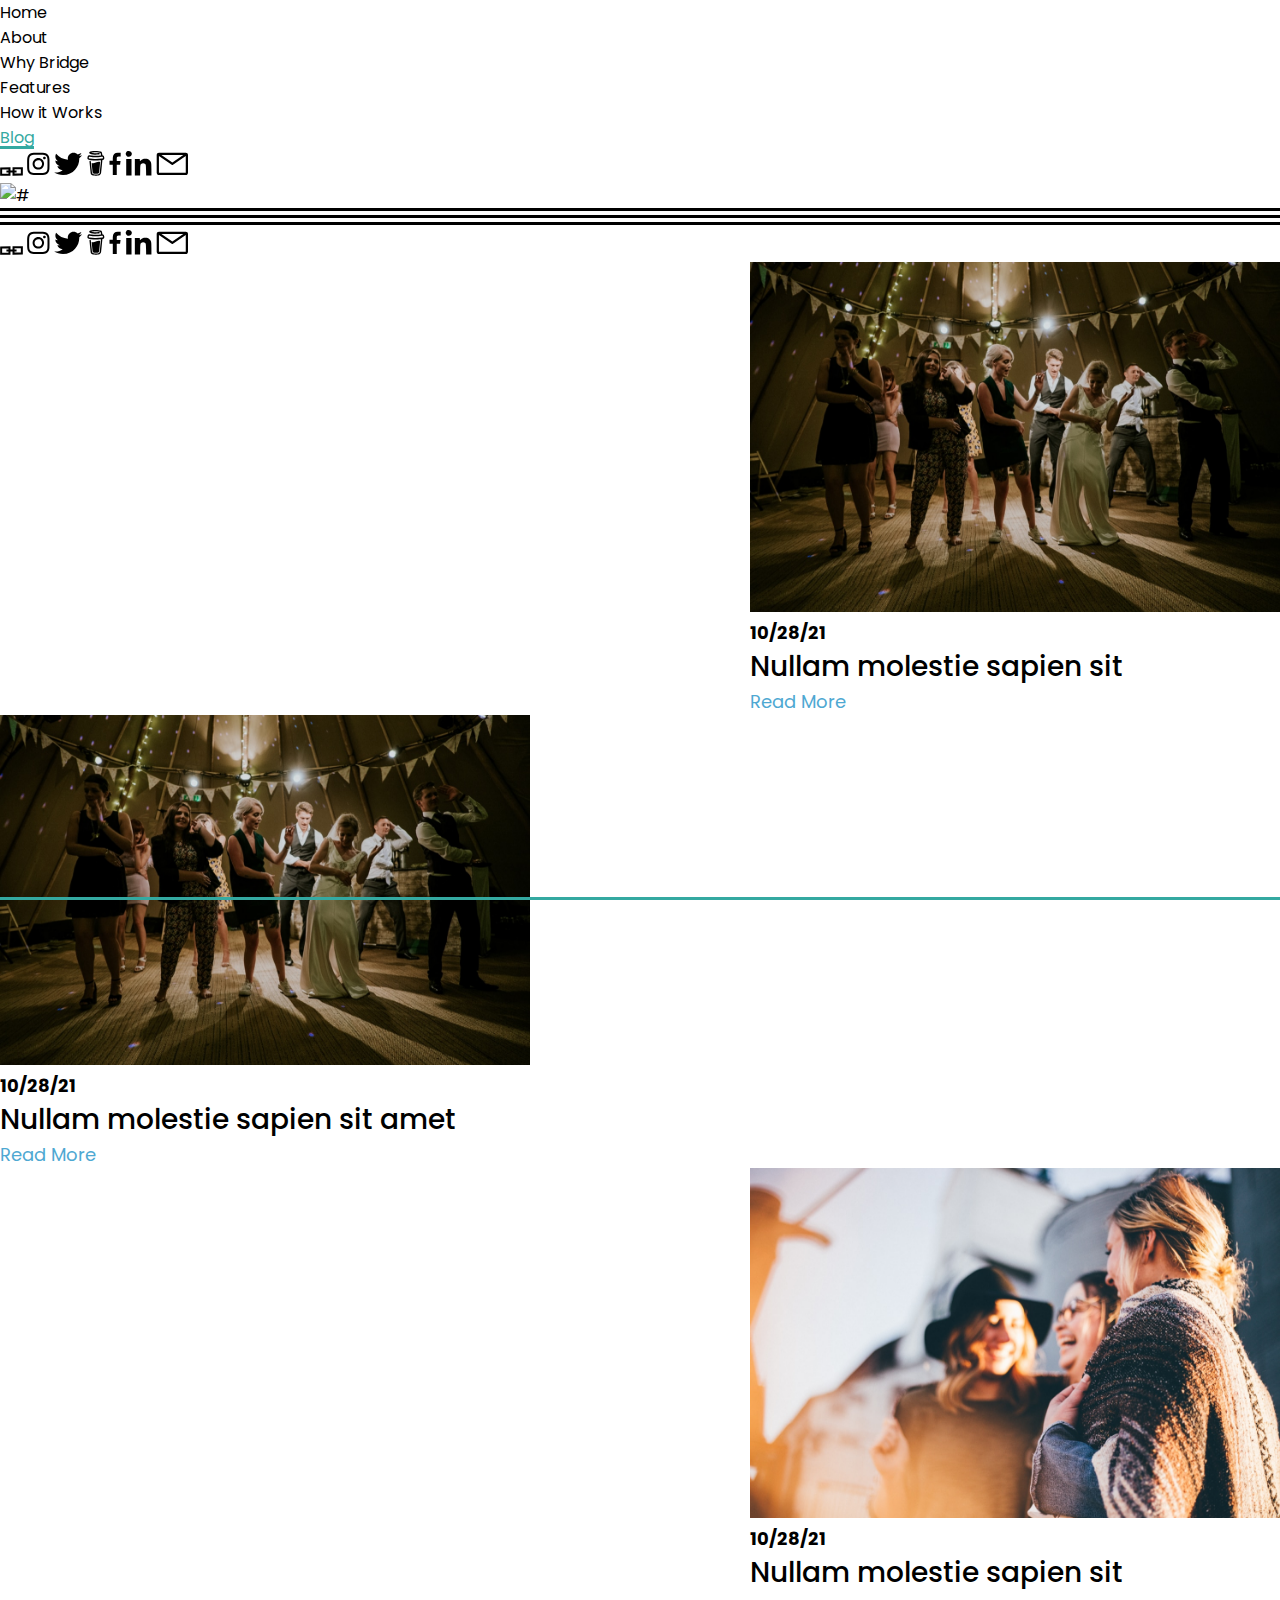
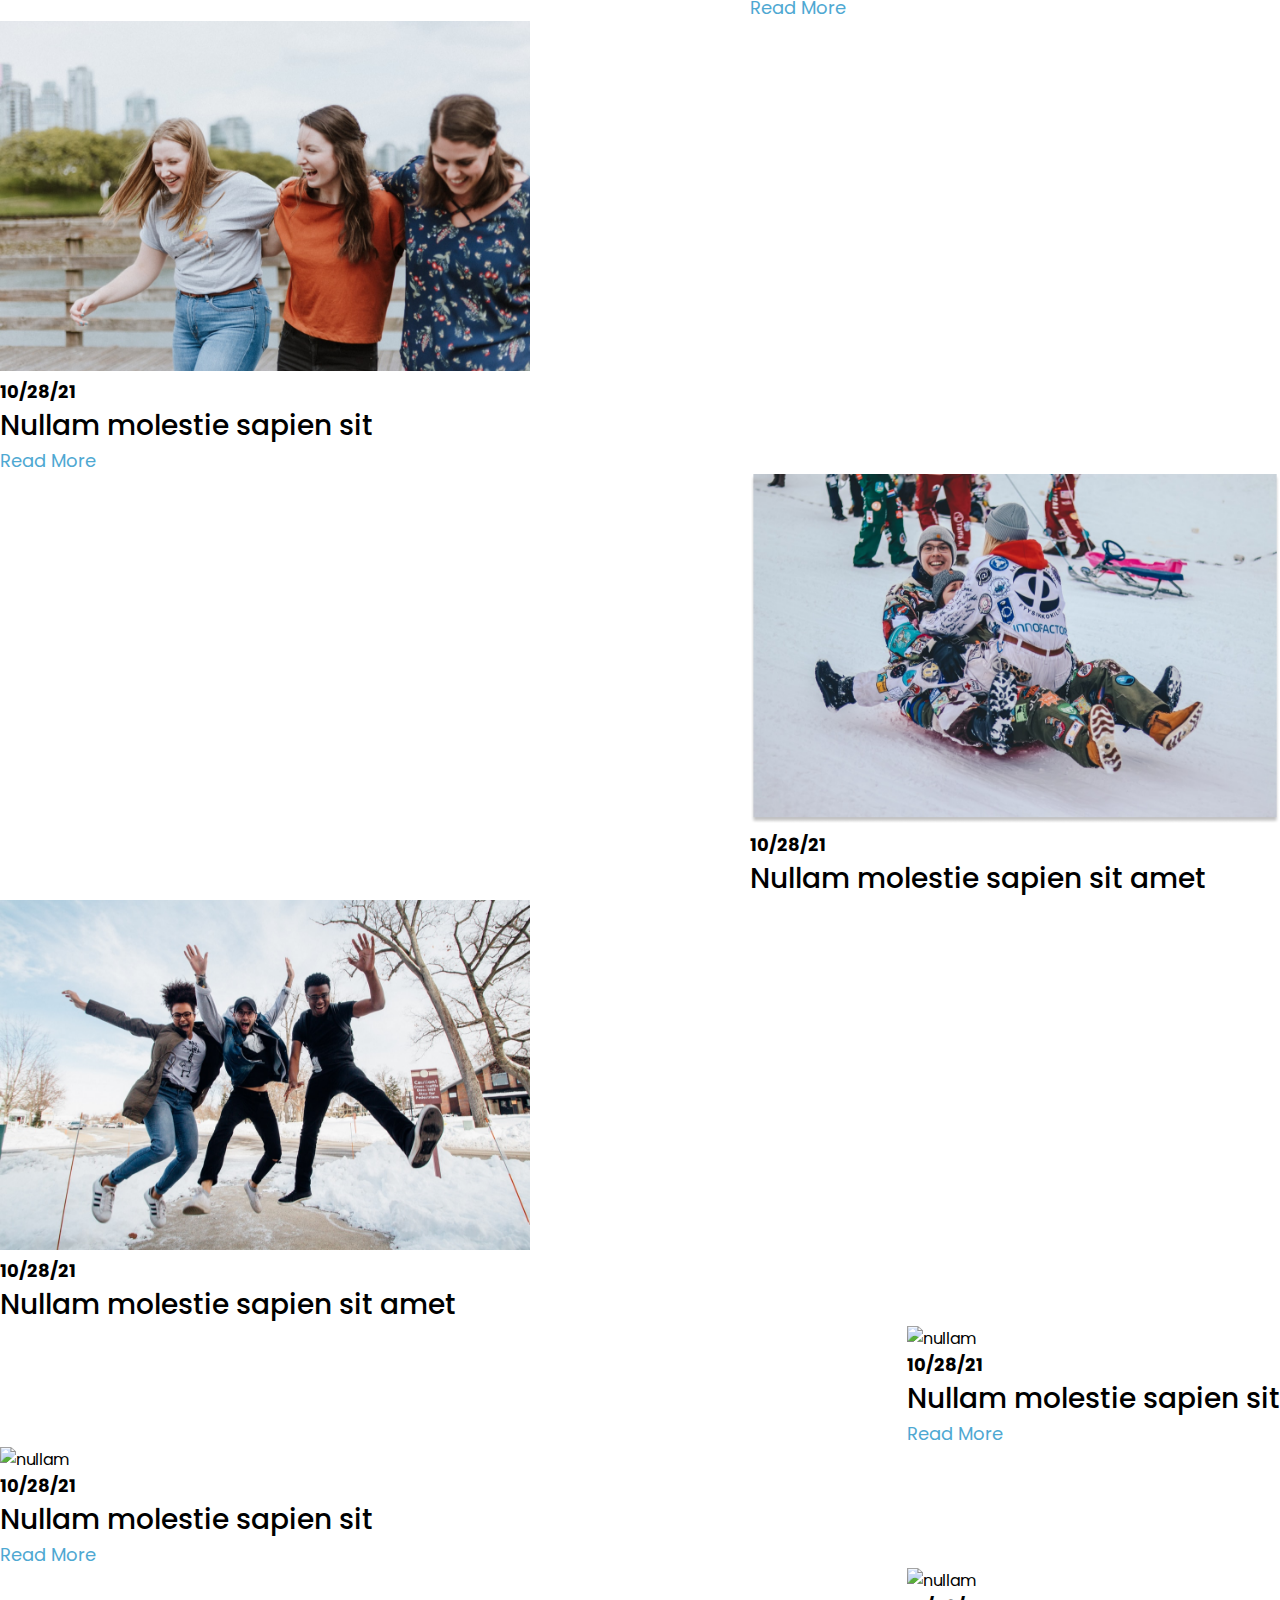
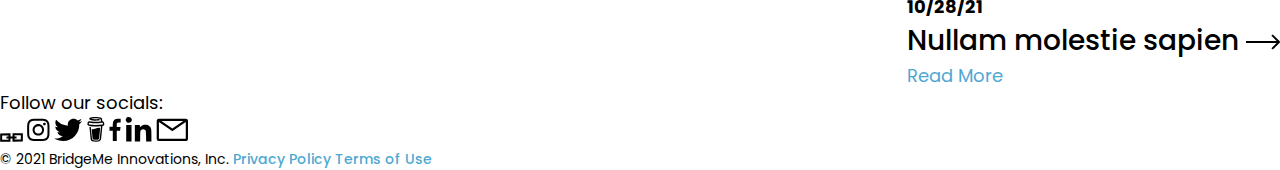
==== index2.html @ 61780156 "done" ====
<!doctype html>
<html lang="en">
  <head>
    <meta charset="utf-8">
    <meta name="viewport" content="width=device-width, initial-scale=1">
    <link rel="stylesheet" href="./assets/css/style.css">
    <link rel="stylesheet" href="./assets/css/style2.css">
    <link rel="stylesheet" href="./assets/css/root.css">
    <link rel="shortcut icon" href="./assets/images/svg/logo2.svg" type="image/x-icon">
    <!-- slider links -->
    <link rel="stylesheet" href="https://cdnjs.cloudflare.com/ajax/libs/slick-carousel/1.8.1/slick.min.css">
    <link rel="stylesheet" href="https://cdnjs.cloudflare.com/ajax/libs/slick-carousel/1.8.1/slick-theme.min.css">
  
    <!-- Bootstrap CSS link -->
    <link href="https://cdn.jsdelivr.net/npm/bootstrap@5.0.2/dist/css/bootstrap.min.css" rel="stylesheet" integrity="sha384-EVSTQN3/azprG1Anm3QDgpJLIm9Nao0Yz1ztcQTwFspd3yD65VohhpuuCOmLASjC" crossorigin="anonymous">

    <title>Blog</title>
  </head>
<body class="font_poppins">
  <!-- ---------------------  Nav Bar   -------------------- -->
  <div class="nav_bar">
    <div class="nav_container mx-auto px-3 ">
     <nav class="d-flex align-items-center pt-lg-4 py-2   justify-content-between">
       <div class="nav-bar-sm mb-0 d-flex flex-column justify-content-center" id="smal_nav">
       <ul class="d-flex flex-column mb-0 flex-lg-row justify-content-center  gap-4 gap-lg-3 align-items-center">
         <li class="nav_links position-relative"><a href="./index.html" class="text_lg_sm fw-normal color-black">Home</a></li>
         <li class="nav_links position-relative"><a href="" class="text_lg_sm fw-normal color-black">About</a></li>
         <li class="nav_links position-relative"><a href="" class="text_lg_sm fw-normal color-black">Why Bridge</a></li>
         <li class="nav_links position-relative"><a href="" class="text_lg_sm fw-normal color-black">Features</a></li>
         <li class="nav_links position-relative"><a href="" class="text_lg_sm fw-normal color-black">How it Works</a></li>
         <li class="nav_links position-relative"><a href="" class="text_lg_sm fw-normal active">Blog</a></li>
       </ul>
       <div class="d-flex align-items-center small_screen_links d-lg-none position-relative z-1 gap-3">
         <a href="" class="icon_hover"><img src="./assets/images/svg/black-chain-icon.svg" alt="chain"></a>
         <a href="" class="icon_hover"><img src="./assets/images/svg/black-instagram-icon.svg" alt="instgram"></a>
         <a href="" class="icon_hover"><img src="./assets/images/svg/black-twiter-icon.svg" alt="twiter"></a>
         <a href="" class="icon_hover"><img src="./assets/images/svg/black-jusice-glass-icon.svg" alt="glass"></a>
         <a href="" class="icon_hover"><img src="./assets/images/svg/black-facebook-icon.svg" alt="facbook"></a>
         <a href="" class="icon_hover"><img src="./assets/images/svg/black-linkdin-icon.svg" alt="linkdin"></a>
         <a href="" class="icon_hover"><img src="./assets/images/svg/black-email-icon.svg" alt="email"></a>
      
         </div>
       </div>
       <div class="d-lg-none">
       </div>
       <div><img src="./assets/images/svg/Logo.svg" alt="#" class="cursor_pointer blog_logo logo position-relative z-1"></div>
       <div
       onclick="opennav()"
       id="box"
       class="d-block d-lg-none click_box"
     >
       <span id="span1" class="span-icon"></span>
       <span id="span2" class="span-icon"></span>
       <span id="span3" class="span-icon"></span>
     </div>
       <div class=" d-none d-lg-block position-relative z-1 ">
        <div class="gap_30 d-flex align-items-center  ">
         <a href="" class="icon_hover"><img src="./assets/images/svg/black-chain-icon.svg" alt="chain"></a>
         <a href="https://www.instagram.com/stories/highlights/17859310559785705/" class="icon_hover"><img src="./assets/images/svg/black-instagram-icon.svg" alt="instgram"></a>
         <a href="https://twitter.com/account/access" class="icon_hover"><img src="./assets/images/svg/black-twiter-icon.svg" alt="twiter"></a>
         <a href="https://www.mcdonalds.com/us/en-us.html" class="icon_hover"><img src="./assets/images/svg/black-jusice-glass-icon.svg" alt="glass"></a>
         <a href="https://www.facebook.com/" class="icon_hover"><img src="./assets/images/svg/black-facebook-icon.svg" alt="facebook"></a>
         <a href="https://www.linkedin.com/uas/login?session_redirect=https%3A%2F%2Fwww.linkedin.com%2Ffeed%2F" class="icon_hover"><img src="./assets/images/svg/black-linkdin-icon.svg" alt="linkdin"></a>
         <a href="https://mail.google.com/mail/u/0/?tab=rm&ogbl" class="icon_hover"><img src="./assets/images/svg/black-email-icon.svg" alt="email"></a>
        </div>
         </div>
       
   </nav>
    </div>
   </div>

   <!-- ----------  Blogs -------------- -->
   <div class="custom_container px-3 px-xxl-0 mt-4 pt-xxl-2 mx-auto">
    <div class="row mt-5 pt-xxl-5">
      <div class="col-sm-6 px-2 px-lg-4 px-xxl-2 blog_1">
        <div class="d-flex flex-column ">
          <img src="./assets/images/png/nullam-molestie-img1.png" class="bolg_img w-100" alt="nullam">
          <h4 class="mt-xxl-5 mb-xxl-4 mt-3 mb-2  text-md fw-normal color-black text-center">
            10/28/21</h4>
            <p class="color-black mb-2 mb-xxl-4 text-3xl fw-medium text-center">Nullam molestie sapien sit </p>
          <div class="d-flex justify-content-center align-items-center">  <a href="" class="light-blue fw-light text-md text-decoration-underline">Read More</a>
          </div>
        </div>
      </div>
      <div class="col-sm-6 px-2 px-lg-4 px-xxl-2 blog_2">
        <div class="d-flex flex-column mt-4 mt-sm-0">
          <img src="./assets/images/png/nullam-molestie-img1.png" class="bolg_img w-100" alt="nullam">
          <h4 class="mt-xxl-5 mb-xxl-4 mt-3 mb-2  text-md fw-normal color-black text-center">
            10/28/21</h4>
            <div class="d-flex justify-content-center flex-column align-items-center"> 
              <p class="color-black mb-2 mb-xxl-4 text-3xl fw-medium max_w_490 text-center">Nullam molestie sapien sit amet </p>
              <a href="" class="light-blue fw-light text-md text-decoration-underline">Read More</a>
          </div>
        </div>
      </div>
     
   </div>
   <div class="row mt-5 pt-xxl-5">
    <div class="col-sm-6 px-2 px-lg-4 px-xxl-2 blog_1">
      <div class="d-flex flex-column ">
        <img src="./assets/images/png/nullam-molestie-img3.png" class="bolg_img w-100" alt="nullam">
        <h4 class="mt-xxl-5 mb-xxl-4 mt-3 mb-2  text-md fw-normal color-black text-center">
          10/28/21</h4>
          <p class="color-black mb-2 mb-xxl-4 text-3xl fw-medium text-center">Nullam molestie sapien sit </p>
        <div class="d-flex justify-content-center align-items-center">  <a href="" class="light-blue fw-light text-md text-decoration-underline">Read More</a>
        </div>
      </div>
    </div>
    <div class="col-sm-6 px-2 px-lg-4 px-xxl-2 blog_2">
      <div class="d-flex flex-column mt-4 mt-sm-0">
        <img src="./assets/images/png/nullam-molestie-img4.png" class="bolg_img w-100" alt="nullam">
        <h4 class="mt-xxl-5 mb-xxl-4 mt-3 mb-2  text-md fw-normal color-black text-center">
          10/28/21</h4>
          <div class="d-flex justify-content-center flex-column align-items-center"> 
            <p class="color-black mb-2 mb-xxl-4 text-3xl fw-medium max_w_490 text-center">Nullam molestie sapien sit </p>
            <a href="" class="light-blue fw-light text-md text-decoration-underline">Read More</a>
        </div>
      </div>
    </div>
   
 </div>
 <div class="row mt-5 pt-xxl-5">
  <div class="col-sm-6 px-2 px-lg-4 px-xxl-2 blog_1">
    <div class="d-flex flex-column ">
      <img src="./assets/images/png/nullam-molestie-img5.png" class="bolg_img w-100" alt="nullam">
      <h4 class="mt-xxl-5 mb-xxl-4 mt-3 mb-2  text-md fw-normal color-black text-center">
        10/28/21</h4>
       <div class="d-flex justify-content-center align-items-center">    <p class="color-black max_w_490 mb-2 mb-xxl-4 text-3xl fw-medium text-center">Nullam molestie sapien sit amet </p>
       </div>
    </div>
  </div>
  <div class="col-sm-6 px-2 px-lg-4 px-xxl-2 blog_2">
    <div class="d-flex flex-column mt-4 mt-sm-0">
      <img src="./assets/images/png/nullam-molestie-img6.png" class="bolg_img w-100" alt="nullam">
      <h4 class="mt-xxl-5 mb-xxl-4 mt-3 mb-2  text-md fw-normal color-black text-center">
        10/28/21</h4>
        <div class="d-flex justify-content-center flex-column align-items-center"> 
          <p class="color-black mb-2 mb-xxl-4 text-3xl fw-medium max_w_490 text-center">Nullam molestie sapien sit amet</p>
      </div>
    </div>
  </div>
 
</div>
<div class="row mt-5 pt-xxl-5">
  <div class="col-sm-6 px-2 px-lg-4 px-xxl-2 blog_1">
    <div class="d-flex flex-column ">
      <img src="./assets/images/png/nullam-molestie-img7.png" class="bolg_img w-100" alt="nullam">
      <h4 class="mt-xxl-5 mb-xxl-4 mt-3 mb-2  text-md fw-normal color-black text-center">
        10/28/21</h4>
        <p class="color-black mb-2 mb-xxl-4 text-3xl fw-medium text-center">Nullam molestie sapien sit </p>
      <div class="d-flex justify-content-center align-items-center">  <a href="" class="light-blue fw-light text-md text-decoration-underline">Read More</a>
      </div>
    </div>
  </div>
  <div class="col-sm-6 px-2 px-lg-4 px-xxl-2 blog_2">
    <div class="d-flex flex-column mt-4 mt-sm-0">
      <img src="./assets/images/png/nullam-molestie-img8.png" class="bolg_img w-100" alt="nullam">
      <h4 class="mt-xxl-5 mb-xxl-4 mt-3 mb-2  text-md fw-normal color-black text-center">
        10/28/21</h4>
        <div class="d-flex justify-content-center flex-column align-items-center"> 
          <p class="color-black mb-2 mb-xxl-4 text-3xl fw-medium max_w_490 text-center">Nullam molestie sapien sit </p>
          <a href="" class="light-blue fw-light text-md text-decoration-underline">Read More</a>
      </div>
    </div>
  </div>
 
</div>
<div class="row mt-5 pt-xxl-5">
  <div class="col-sm-6 px-2 px-lg-4 px-xxl-2 blog_1">
    <div class="d-flex flex-column ">
      <img src="./assets/images/png/nullam-molestie-img9.png" class="bolg_img w-100" alt="nullam">
      <h4 class="mt-xxl-5 mb-xxl-4 mt-3 mb-2  text-md fw-normal color-black text-center">
        10/28/21</h4>
        
      <div class="d-flex justify-content-center flex-column align-items-center">
        <p class="color-black mb-2 mb-xxl-4 text-3xl fw-medium text-center d-flex align-items-center">Nullam molestie sapien <span class="ms-2"><svg width="34" height="16" viewBox="0 0 34 16" fill="none" xmlns="http://www.w3.org/2000/svg">
          <path d="M33.7071 8.70711C34.0976 8.31659 34.0976 7.68342 33.7071 7.2929L27.3431 0.928935C26.9526 0.53841 26.3195 0.53841 25.9289 0.928934C25.5384 1.31946 25.5384 1.95262 25.9289 2.34315L31.5858 8L25.9289 13.6569C25.5384 14.0474 25.5384 14.6805 25.9289 15.0711C26.3195 15.4616 26.9526 15.4616 27.3431 15.0711L33.7071 8.70711ZM-8.74228e-08 9L33 9L33 7L8.74228e-08 7L-8.74228e-08 9Z" fill="black"/>
          </svg>
          </span> </p>  <a href="" class="light-blue fw-light text-md text-decoration-underline">Read More</a>
      </div>
    </div>
  </div>
 
 
</div>
    </div>
   </div>
    <!-- ---------  Footer  ---------- -->
    <div class="mt-5 py-xxl-5">
    <div class="mt-md-5 mb-3 py-5 d-flex justify-content-center flex-column align-items-center">
               <p class="text-center color-black fw-normal text-md mb-4 pb-2">Follow our socials:</p>
               <div class="gap-3 d-flex align-items-center  ">
                <a href="" class="icon_hover"><img src="./assets/images/svg/black-chain-icon.svg" alt="chain"></a>
                <a href="https://www.instagram.com/stories/highlights/17859310559785705/" class="icon_hover"><img src="./assets/images/svg/black-instagram-icon.svg" alt="instgram"></a>
                <a href="https://twitter.com/account/access" class="icon_hover"><img src="./assets/images/svg/black-twiter-icon.svg" alt="twiter"></a>
                <a href="https://www.mcdonalds.com/us/en-us.html" class="icon_hover"><img src="./assets/images/svg/black-jusice-glass-icon.svg" alt="glass"></a>
                <a href="https://www.facebook.com/" class="icon_hover"><img src="./assets/images/svg/black-facebook-icon.svg" alt="facebook"></a>
                <a href="https://www.linkedin.com/uas/login?session_redirect=https%3A%2F%2Fwww.linkedin.com%2Ffeed%2F" class="icon_hover"><img src="./assets/images/svg/black-linkdin-icon.svg" alt="linkdin"></a>
                <a href="https://mail.google.com/mail/u/0/?tab=rm&ogbl" class="icon_hover"><img src="./assets/images/svg/black-email-icon.svg" alt="email"></a>
               </div>
               <p class="text-xsm fw-light color-black text-center mt-5 pt-sm-4">© 2021 BridgeMe Innovations, Inc.  <a href="" class="text-decoration-underline mx-3 light-blue fw-medium">Privacy Policy</a>  <a href="" class="text-decoration-underline mx-1 light-blue fw-medium">Terms of Use</a> </p>
    </div>
    </div>
   <!-- nav bar function -->
   <script>
    function opennav() {
      document.getElementById("smal_nav").classList.toggle("shownav");
      document.getElementById("span1").classList.toggle("span1_rotate");
      document.getElementById("span2").classList.toggle("span2_rotate");
      document.getElementById("span3").classList.toggle("span3_rotate");
      document.body.classList.toggle("overflow_hidden");
    }
  </script>
</body>
</html>
---- assets/css/style.css ----
* {
    padding: 0;
    margin: 0;
    list-style-type: none !important;
    text-decoration: none !important;
}

.nav_container {
    max-width: 1775px !important;
}

.custom_container {
    max-width: 1310px !important;
}

.bg_property {
    background-repeat: no-repeat;
    background-size: cover;
}

/* -------------nav-bar------------- */
.icon_hover {
    transition: all 200ms ease-in-out;
}

.icon_hover:hover {
    transform: translateY(-6px);
}

ul {
    padding-left: 0px !important;
}

.cursor_pointer {
    cursor: pointer;
}

.nav_links::after {
    content: "";
    width: 0%;
    height: 3px;
    background: #34A9A1;
    position: absolute;
    left: 0;
    bottom: 0;
    transition: 200ms all;
}

a:hover {
    color: black !important;
}

.nav_links:hover:after {
    width: 100%;
    color: black !important;
}

.span1_rotate {
    transition: all 600ms linear;
    margin-top: 3px;
    transform: rotate(54deg);
}

.span3_rotate {
    transition: all 600ms linear;
    display: none !important;
}

.span2_rotate {
    transition: all 600ms linear;
    margin-top: -7px;
    transform: rotate(-51deg);
}

.shownav {
    left: 0 !important;
}

.overflow_hidden {
    overflow: hidden !important;
}

.span-icon {
    height: 3px !important;
    background: black;
    display: flex;
    margin-bottom: 4px;
    z-index: 20 !important;
}

/* hero section */
.hero_img {
    right: -3%;
    width:1041px;
    height: 879px;
}

h1,
h2,
h3,
h4,
h5,
h6,
p {
    margin-bottom: 0px !important;
}

.max_w_558 {
    max-width: 558px;
}

.common_btn {
    transition: all 200ms ease-in-out;
    border: 1px transparent !important;
    background-image: linear-gradient(180deg, #41C9C6 0%, #4FA6D3 100%);
    padding: 15px 50px;
    border-radius: 8px;
    /* box-shadow: 2px 3px #938f8f; */
}

.mission_btn {
    transition: all 200ms ease-in-out;
    border: 1px transparent !important;
    background-image: linear-gradient(180deg, #41C9C6 0%, #4FA6D3 100%);
    padding: 15px 40.2px;
    border-radius: 8px;
}

.common_btn:hover,
.mission_btn:hover {
    transition: all 200ms ease-in-out;
    background: #000 !important;
    /* box-shadow: none !important; */
    transition: all 200ms ease-in-out;
    border: 1px solid #4FA6D3;
}

.hero_decoration_boxes {
    left: -11%;
    top: 15%;
    width: 434px;
    height: 580.82px;
}

.border_btn {
    padding: 11px 35.5px;
    border-radius: 8px;
    border: 1px solid white !important;
}

.border_btn:hover {
    transition: all 200ms ease-in-out;
    background-color: white !important;
    color: #30A59D;
}

/* --------------- authentic connection --------------- */
.mobile_img {
    width: 435.34px;
    height: 820px;
}

.authntic_card {
    max-width: 350px;
}

.max_w_811 {
    max-width: 711px;
}

.orange_circle {
    right:54px;
    top: 23%;
    border-radius: 100px;
    background: #FF9593;
    height: 117px;
    width: 117px;
}

.yellow_circle {
    left: 7%;
    bottom: 11%;
    border-radius: 100px;
    background: #FFDEA6;
    height: 77px;
    width: 77px;
}

/* ------------------  Features  ------------------------ */
.features_bg {
    background-attachment: fixed;
    background-image: url("../images/png/featurs-bg.png");
}

.fetures_card {
    transition: all 200ms ease-in-out;
    height: 306px;
    border: 1px solid white;
    border-radius: 22px;
    padding: 82px 16px;
}

.px_cards {
    padding: 17px !important;
}
.orange_circle2 {
    left: 3%;
    top: -33%;
    border-radius: 100px;
    background: #FF9593;
    height: 117px;
    width: 117px;
}
.yellow_circle2 {
    right: 5%;
    top: -111%;
    border-radius: 100px;
    background: #FFDEA6;
    height: 77px;
    width: 77px;
}


.fetures_card:hover {
    cursor: pointer;
    background: white;
}

.fetures_card:hover h3 {
    color: #000 !important;
}

.fetures_card:hover .hide_para {
    display: block !important;
}
.card_svg{
    padding: 4px;
    border: 1px solid white;
    border-radius: 50px;
}
.hover_card_svg{
    transform: translateY(4px);
}
.fetures_card:hover .card_svg{
  border: 1px solid #44C2C9;
}
.fetures_card:hover .card_svg svg path {
    fill: white !important;
}

.fetures_card:hover .card_svg svg path {
    fill: white !important;
}

.fetures_card:hover .card_svg svg circle {
    fill: #43C3C8 !important;
}

/* carzy level */
.slider_box {
    max-width: 100%;
    width: 1239px;
    height: 391px;
    border-radius: 5px;
    box-shadow: 18px 10px 34px 0px rgba(5, 5, 5, 0.1);
}
.slick-dots {
    bottom: 40px !important;
}
.though_bg {
    background-image: url("../images/png/thought-bg.png");
    width: 968px;
    height: 139px;
    max-width: 100% !important;
    background-repeat: no-repeat;
    background-size: contain;
}
.sam_img{
  
    margin-right: 37px;
    width: 89px;
    height: 89px ;
}
/* --------------bridge work------------- */
.hand_mobile {
    background-image: url("../images/png/hand-mobile.png");
    height: 764px;
}
.mx_xxl_9{
    margin-left: 11px !important;
    margin-right: 11px !important;
}
.coffee_cup {
    background-image: url("../images/png/coffee-cup.png");
    height: 764px;
    background-position: center;
}

.enjoy_selfie {
    background-image: url("../images/png/enjoy-selfie.png");
    height: 764px;
    background-position: center;
}

.max_w_661 {
    max-width: 460px;
}

.footer_bg {
    height: 400px;
    background-image: url("/assets/images/png/footer-bg.png");
}
.slick-dots li.slick-active button:before {
    margin-top: 1px !important;
    color: #30A59D !important;
    font-size: 16px !important;
    opacity: 1 !important;
    width: 18px !important;
    height: 18px !important;
    border: transparent !important;
}
.text_lg_sm{
    font-size: 16px;
}
.slick-dots li button:before {
    line-height: 14px !important;
    width: 14px !important;
    height: 14px !important;
    opacity: 1 !important;
    color: transparent !important;
    border-radius: 15px !important;
    border:  1px solid black !important;
}
@media (max-width:1600px) {
    .blog_logo{
        margin-left: 0px  !important;
    }
    .hand_mobile {
     background-position: center;
    }
    .text_md_6xl{
        font-size: 54px !important ;
    }
    .hero_decoration_boxes {
        left: -10%;
        top: 15%;
        width: 275px;
        height: 350.82px;
    }
    .hero_img {
        width: 959px;
        height: 796px;
    }
    .yellow_circle {
        display: none !important;
    }
    .mx_xxl_9{
        margin-left: 0px !important;
        margin-right: 0px !important;
    }
}

@media (max-width:1400px) {
    .mobile_img {
        width: 326.34px;
        height: 595px;
    }
    .lh_195{
        line-height: 195%;
    }
    .hero_decoration_boxes {
        display: none;
    }

    .max_w_558 {
        max-width: 790px;
    }

    .text_md_6xl {
        font-size: 74px !important;
    }

    .text_md_2xl {
        font-size: 24px !important;
    }

    .hero_img {
        display: none !important;
    }

    .hero_bg {
        background-image: url("../images/png/hero-md-bg.png");
        background-repeat: no-repeat;
        background-size: cover;
    }

    .text_md_white {
        color: white !important;
    }
}

@media (max-width:991.9px) {
    .hero_bg {
        background-image: url("../images/webp/hero-lg-bg.webp");
        background-size: 100% 100%;
    }

    .small_screen_links{
        transform: translateY(80px);
    }
    .text_lg_sm{
        font-size: 18px;
    }
    .though_bg {
        border-radius: 20px !important;
        width: 100%;
        background-size: center;
    }
    .slider_box {
        max-width: 100%;
        width: 1239px;
        height: 301px;
        border-radius: 5px;
        box-shadow: 18px 10px 34px 0px rgba(5, 5, 5, 0.1);
    }
    .logo {
        z-index: 100 !important;
        height: 33px;
        width: 39px;
    }

    .nav_bar {
        height: 55px !important;
        background-color: white !important;
    }

    .icons_black path {
        fill: #000 !important;
    }

    .icons_black path {
        stroke: #000 !important;
    }

    .text_md_6xl {
        font-size: 64px !important;
    }

    .text_md_2xl {
        font-size: 20px !important;
    }

    .nav-bar-sm {
        position: fixed;
        top: 0;
        left: -100%;
        width: 100%;
        height: 100vh;
        font-size: 18px !important;
        background: white;
        align-items: center;
        justify-content: center;
        flex-direction: column;
        transition: all 300ms;
        z-index: 100;
    }

    .click_box {
        height: 10px;
        width: 25px;
        z-index: 110;
    }
}

@media (max-width:768px) {

    .slick-dots {
        bottom: 20px !important;
    }
    .hand_mobile,
    .coffee_cup,
    .enjoy_selfie {
        height: 464px;
    }
}

@media (max-width:576px) {
     .though_bg {
        border-radius: 20px !important;
        width: 100%;
        background-size: 100% 88%;
    }
    .sam_img{
        margin-left: 30px;
        margin-right: 10px;
        width: 59px;
        height: 59px ;
    }
    .footer_bg {
        height: 250px;
    }
    .mobile_img {
        width: 296.34px;
        height: 518px;
    }

    .hero_bg {
        background-image: url("../images/png/hero-sm-bg.png");

    }

    .text_md_6xl {
        font-size: 48px !important;
    }

    .text_md_2xl {
        font-size: 18px !important;
    }
}
---- assets/css/style2.css ----
.gap_30{
    gap: 30px ;
}
.bolg_img{
    max-width: 619px;
    height: 405px;
}
.blog_logo{
    margin-left: -100px;
}
.max_w_490{
    max-width: 490px;
}
.blog_2{
   display: flex;
   justify-content: end;
   align-items: end;
}
.active{
    position: relative;
    color: #34A9A1;
}
.active::after{
    content: "";
    width: 100%;
    height: 3px;
    background: #34A9A1;
    position: absolute;
    left: 0;
    bottom: 0;
}
@media (max-width:1500px) {
    .blog_2{
        display: flex;
        justify-content: start;
        align-items: end;
     }
     .blog_1{
        display: flex;
        justify-content: end;
        align-items: start;
     }
    .bolg_img {
        max-width: 530px;
        height: 350px;
    }
}
@media (max-width:992px) {
    .bolg_img {
        height: 280px;
    }
}
@media (max-width:768px) {
    .bolg_img {
        height: 180px;
    }
}
@media (max-width:576px) {
    .blog_2{
        justify-content: center;
     }
     .blog_1{
        justify-content: center;
     }
}
---- assets/css/root.css ----
@import url("https://fonts.googleapis.com/css2?family=Poppins:ital,wght@0,100;0,200;0,300;0,400;0,500;0,600;0,700;0,800;0,900;1,100;1,200;1,300;1,400;1,500;1,600;1,700;1,800;1,900&display=swap");

.font_poppins {
  font-family: "Poppins", sans-serif !important;
}

:root {
  --font-xsm: 14px !important;
  --font-sm: 16px !important;
  --font-md: 18px !important;
  --font-lg: 20px !important;
  --font-xl: 22px !important;
  --font-2xl: 24px !important;
  --font-3xl: 36px;
  --font-4xl: 48px !important;
  --font-5xl: 64px !important;
  --font-6xl: 74px !important;
  --color-white: #ffffff;
  --color-black: #000000;
  --color-dark-black:#606060;
  --color-light-black:#3C3C3C;
  --color-grey: #777777;
  --light-orange: #FF9593;
  --light-green: #30A59D;
  --light-blue: #4EA8D2;
  --light-white:#CAE5F2;

}
.fw-semibold{
  font-weight: 600 !important;
}
.fw-medium{
  font-weight: 500 !important;
}
.lh_127 {
  line-height: 127%;
}
.lh_150 {
  line-height: 150%;
}
.color-black {
  color: var(--color-black);
}
.color-dark-black {
  color: var(--color-dark-black);
}
.color-light-black {
  color: var(--color-light-black);
}
.color-white {
  color: var(--color-white);
}
.color-grey {
  color: var(--color-grey);
}


.light-orange {
  color: var(--light-orange);
}
.light-white {
  color: var(--light-white);
}

.light-green {
  color: var(--light-green);
}
.light-blue {
  color: var(--light-blue);
}
.text-xsm {
  font-size:  var(--font-xsm);
}
.text-sm {
  font-size:  var(--font-sm);
}

.text-md {
  font-size:  var(--font-md);
}

.text-lg {
  font-size:  var(--font-lg);
}

.text-5xl {
  font-size: var(--font-5xl);
}

.text-2xl {
  font-size: var(--font-2xl);
}
.text-3xl {
  font-size: var(--font-3xl);
}
.text-4xl {
  font-size: var(--font-4xl);
}
.text-6xl {
  font-size: var(--font-6xl);
}
@media (max-width:1600px) {
  :root {
    --font-3xl: 28px;
  }

}
@media (max-width:992px) {
  :root {
    --font-3xl: 26px;
  }

}
@media (max-width:768px) {
  :root {
    --font-3xl: 18px;
  }

}

@media (max-width:576px) {
  :root {
    --font-sm: 16px;
    --font-md: 16px !important;
    --font-lg: 16px !important;
    --font-xl: 22px;
    --font-2xl: 20px !important;
    --font-3xl: 16px;
    --font-4xl: 32px !important;
    --font-5xl: 64px;
    --font-6xl: 74px;
  }

}
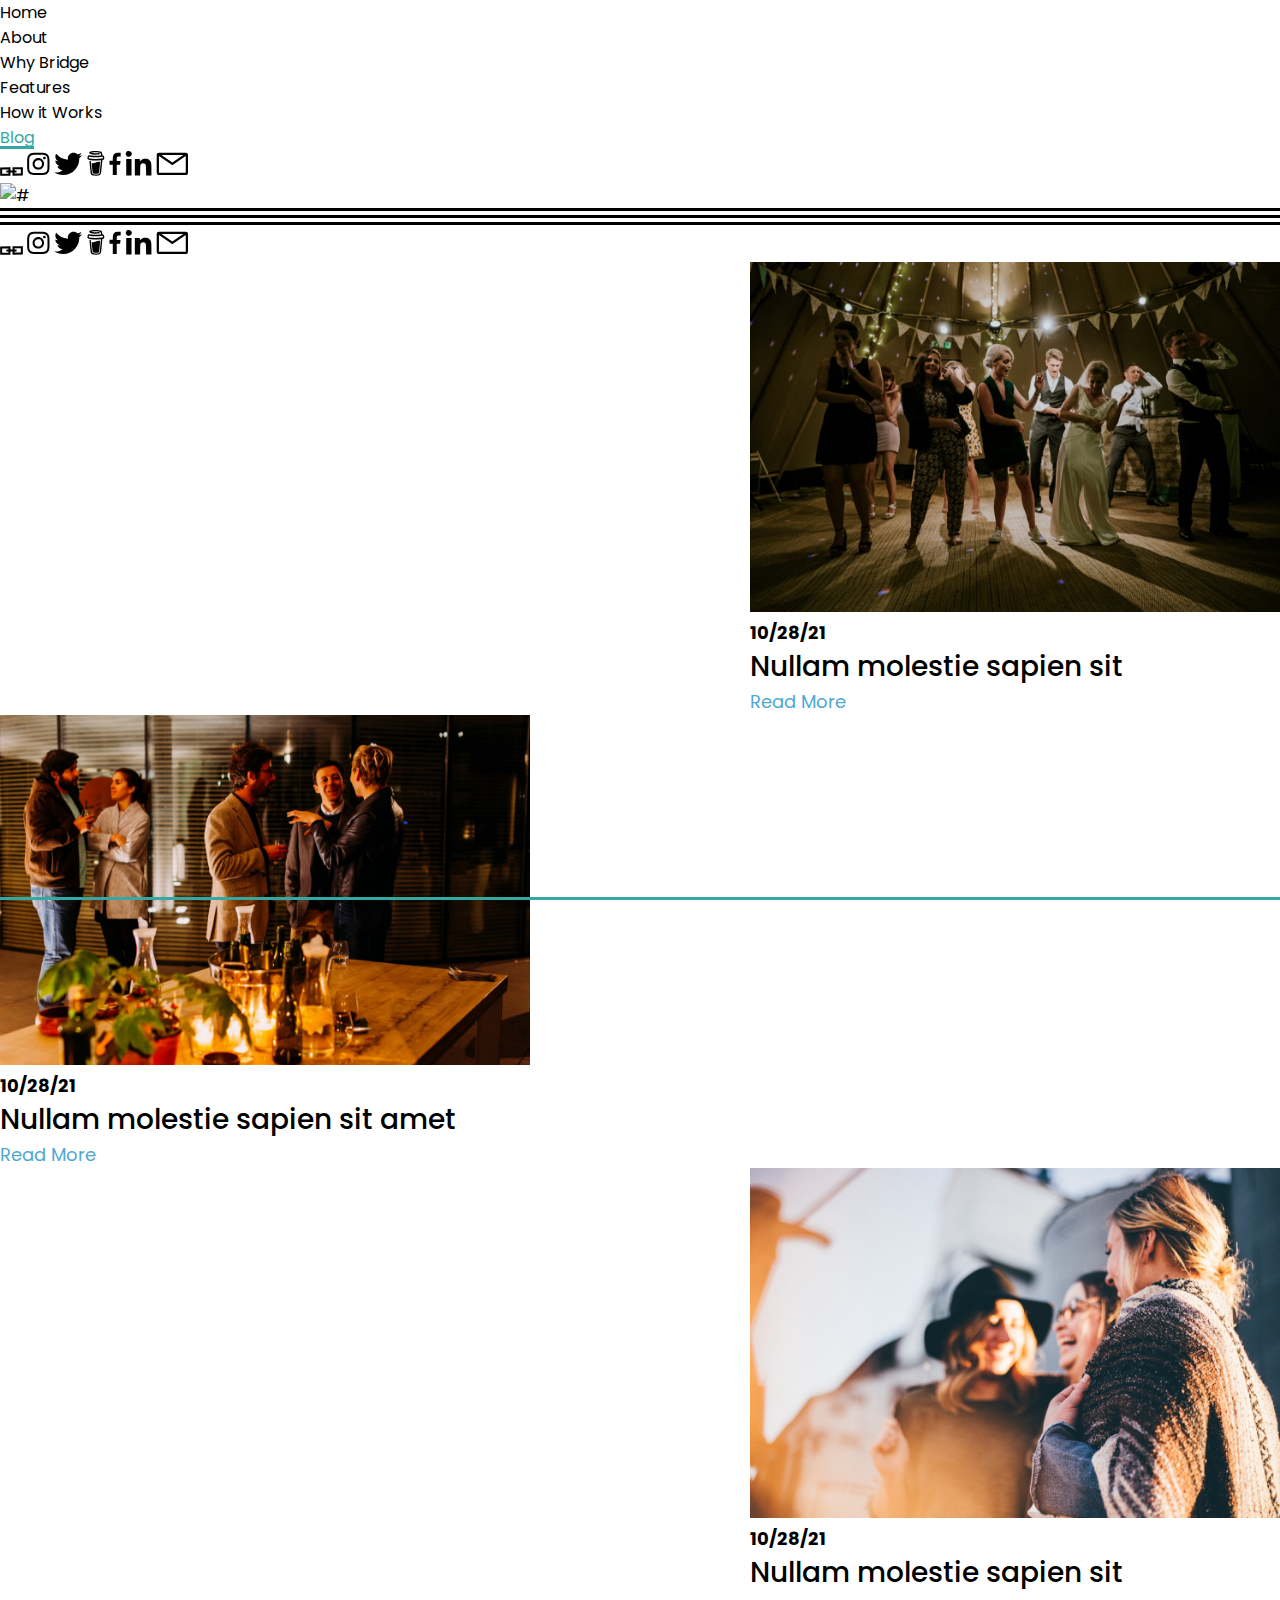
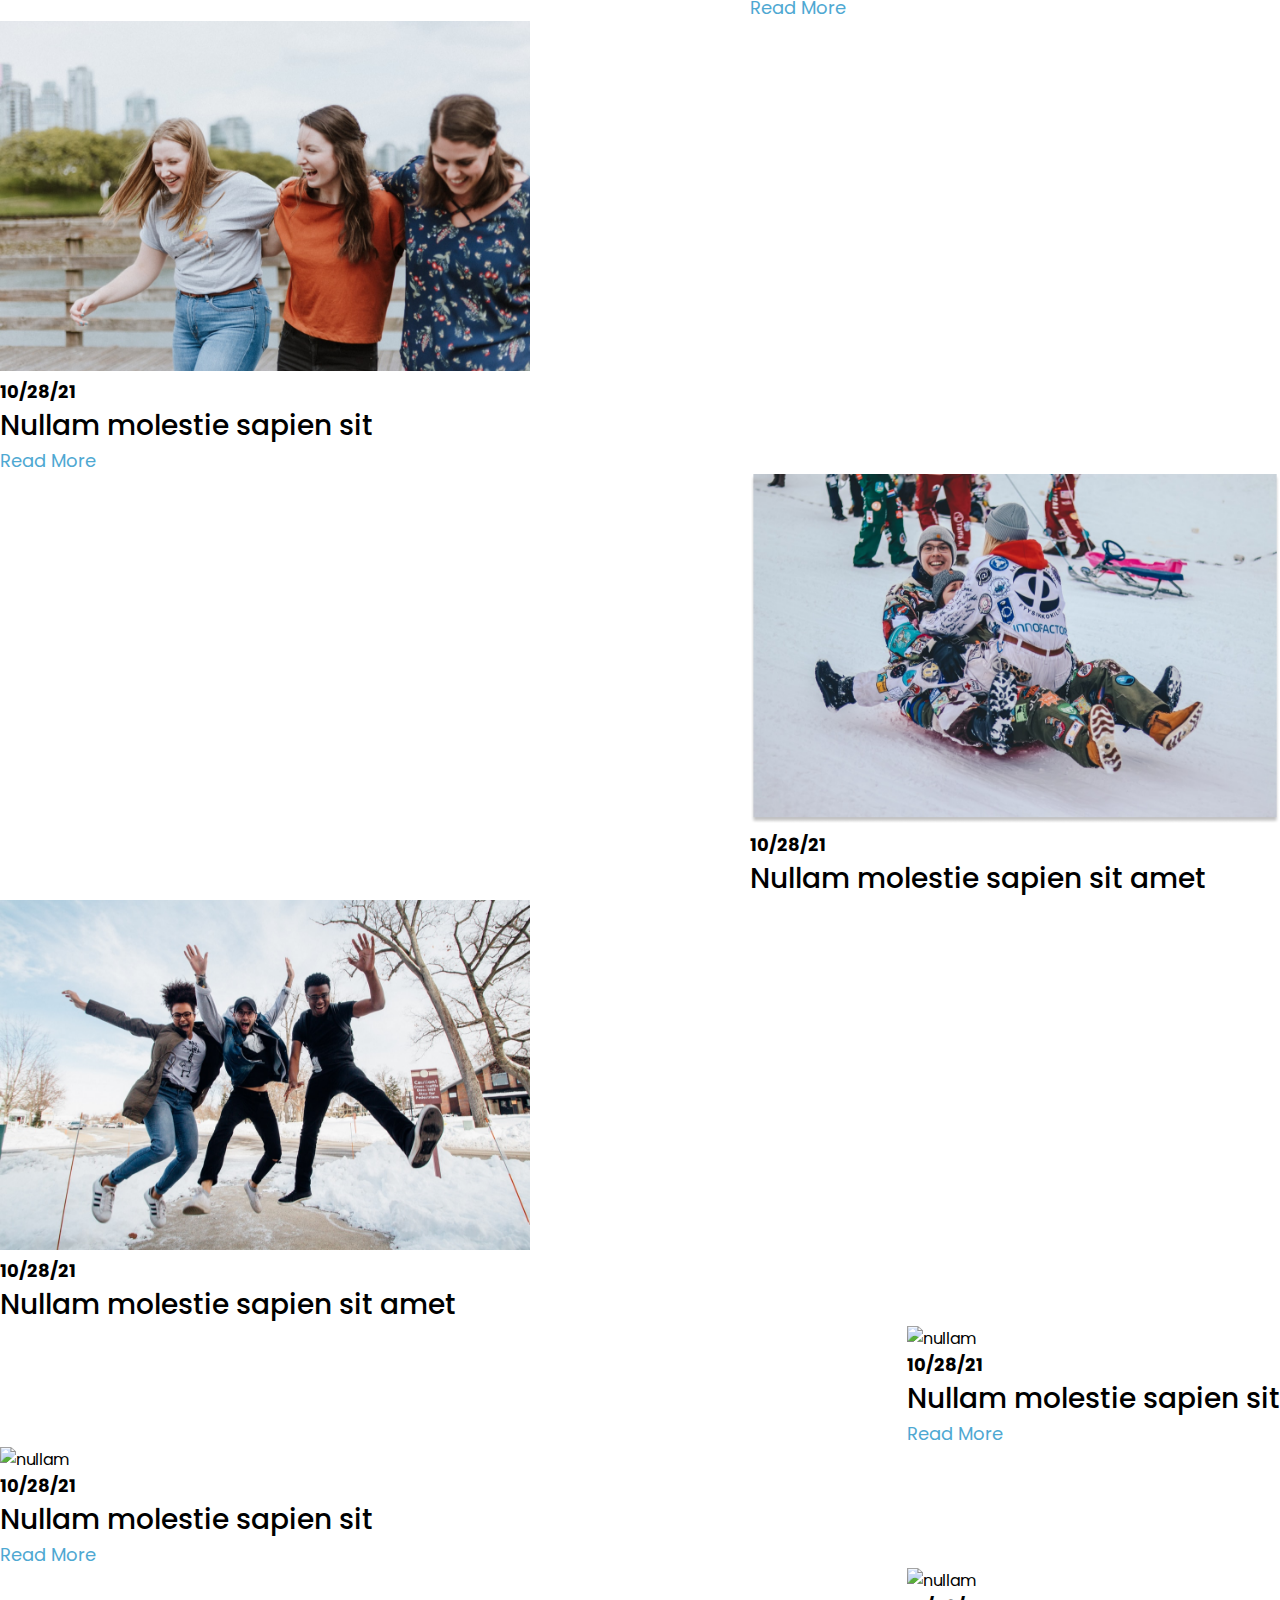
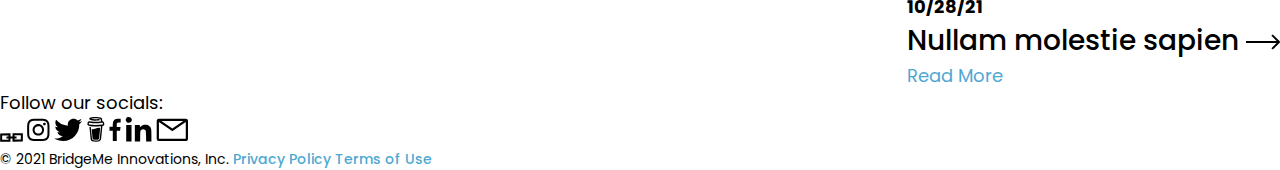
==== commit 80a35ecc: "done" ====
--- a/index2.html
+++ b/index2.html
@@ -84,7 +84,7 @@
       </div>
       <div class="col-sm-6 px-2 px-lg-4 px-xxl-2 blog_2">
         <div class="d-flex flex-column mt-4 mt-sm-0">
-          <img src="./assets/images/png/nullam-molestie-img1.png" class="bolg_img w-100" alt="nullam">
+          <img src="./assets/images/png/nullam-molestie-img2.png" class="bolg_img w-100" alt="nullam">
           <h4 class="mt-xxl-5 mb-xxl-4 mt-3 mb-2  text-md fw-normal color-black text-center">
             10/28/21</h4>
             <div class="d-flex justify-content-center flex-column align-items-center"> 
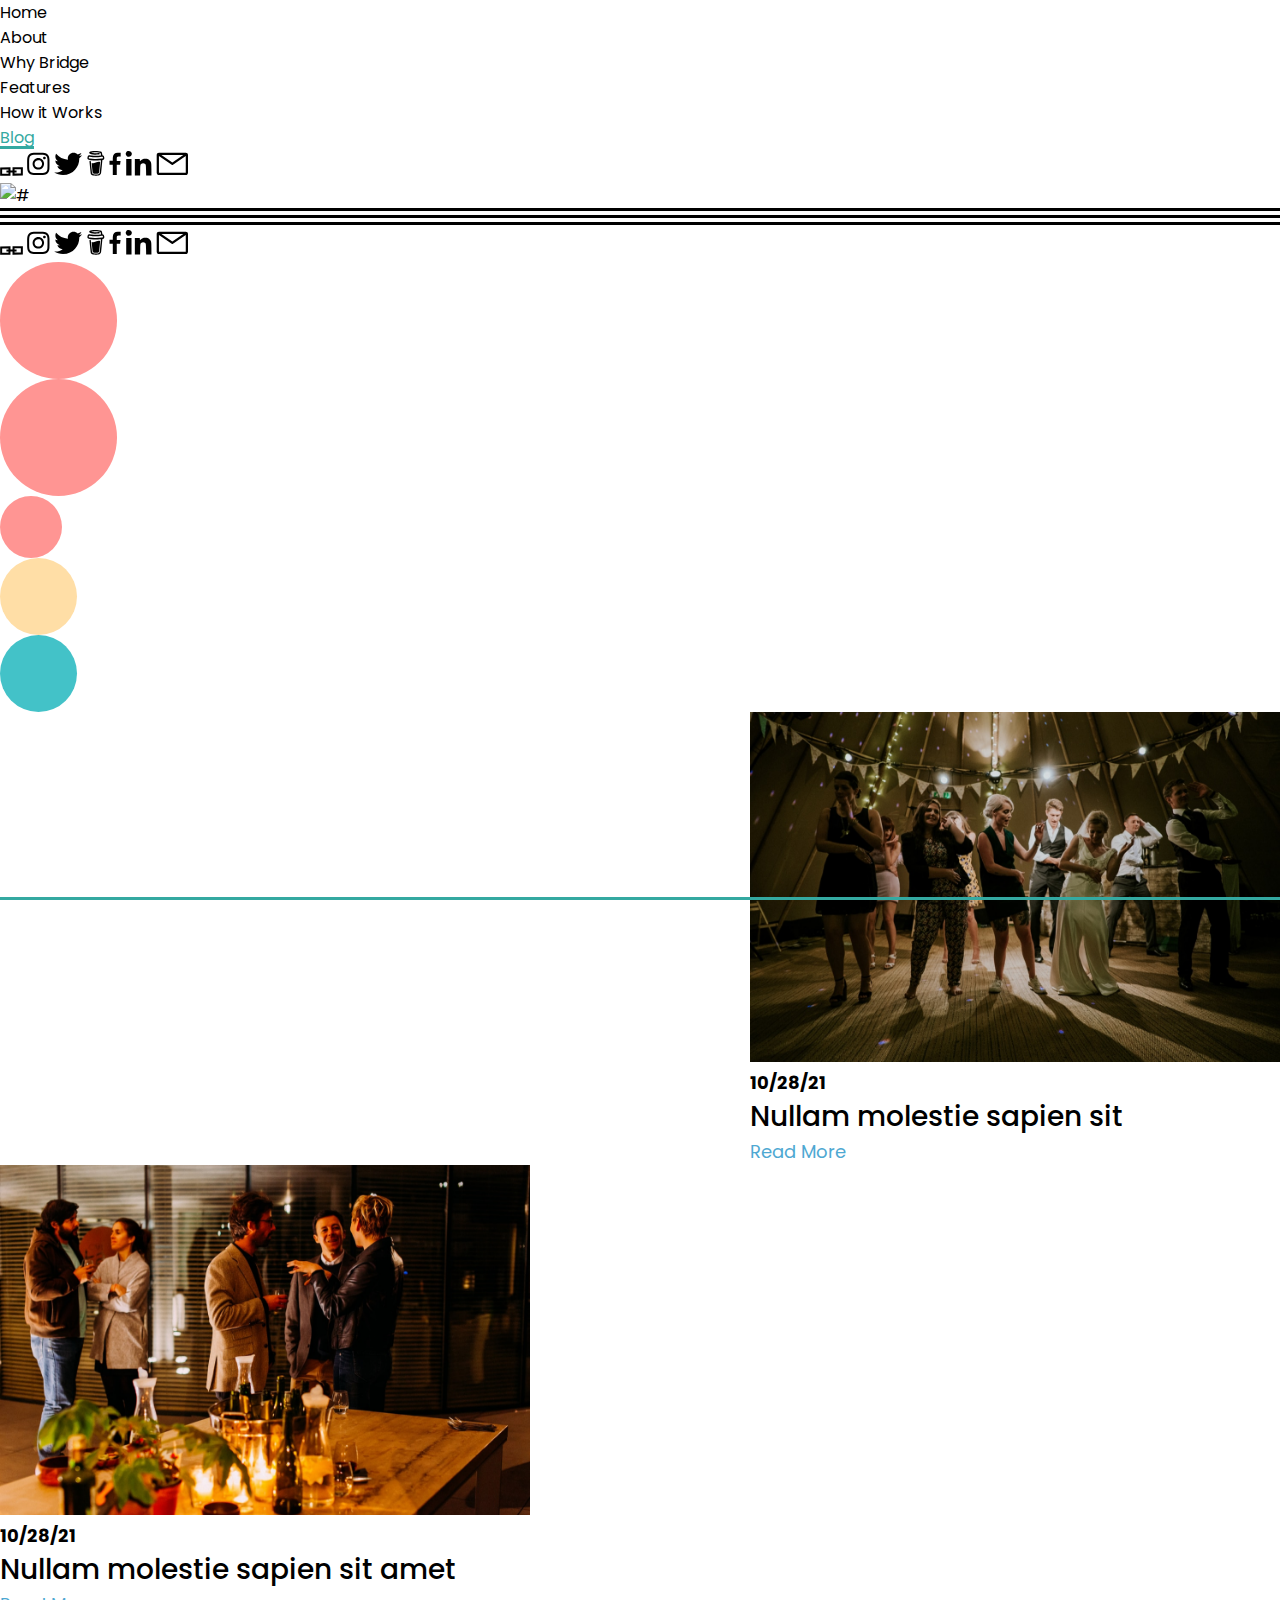
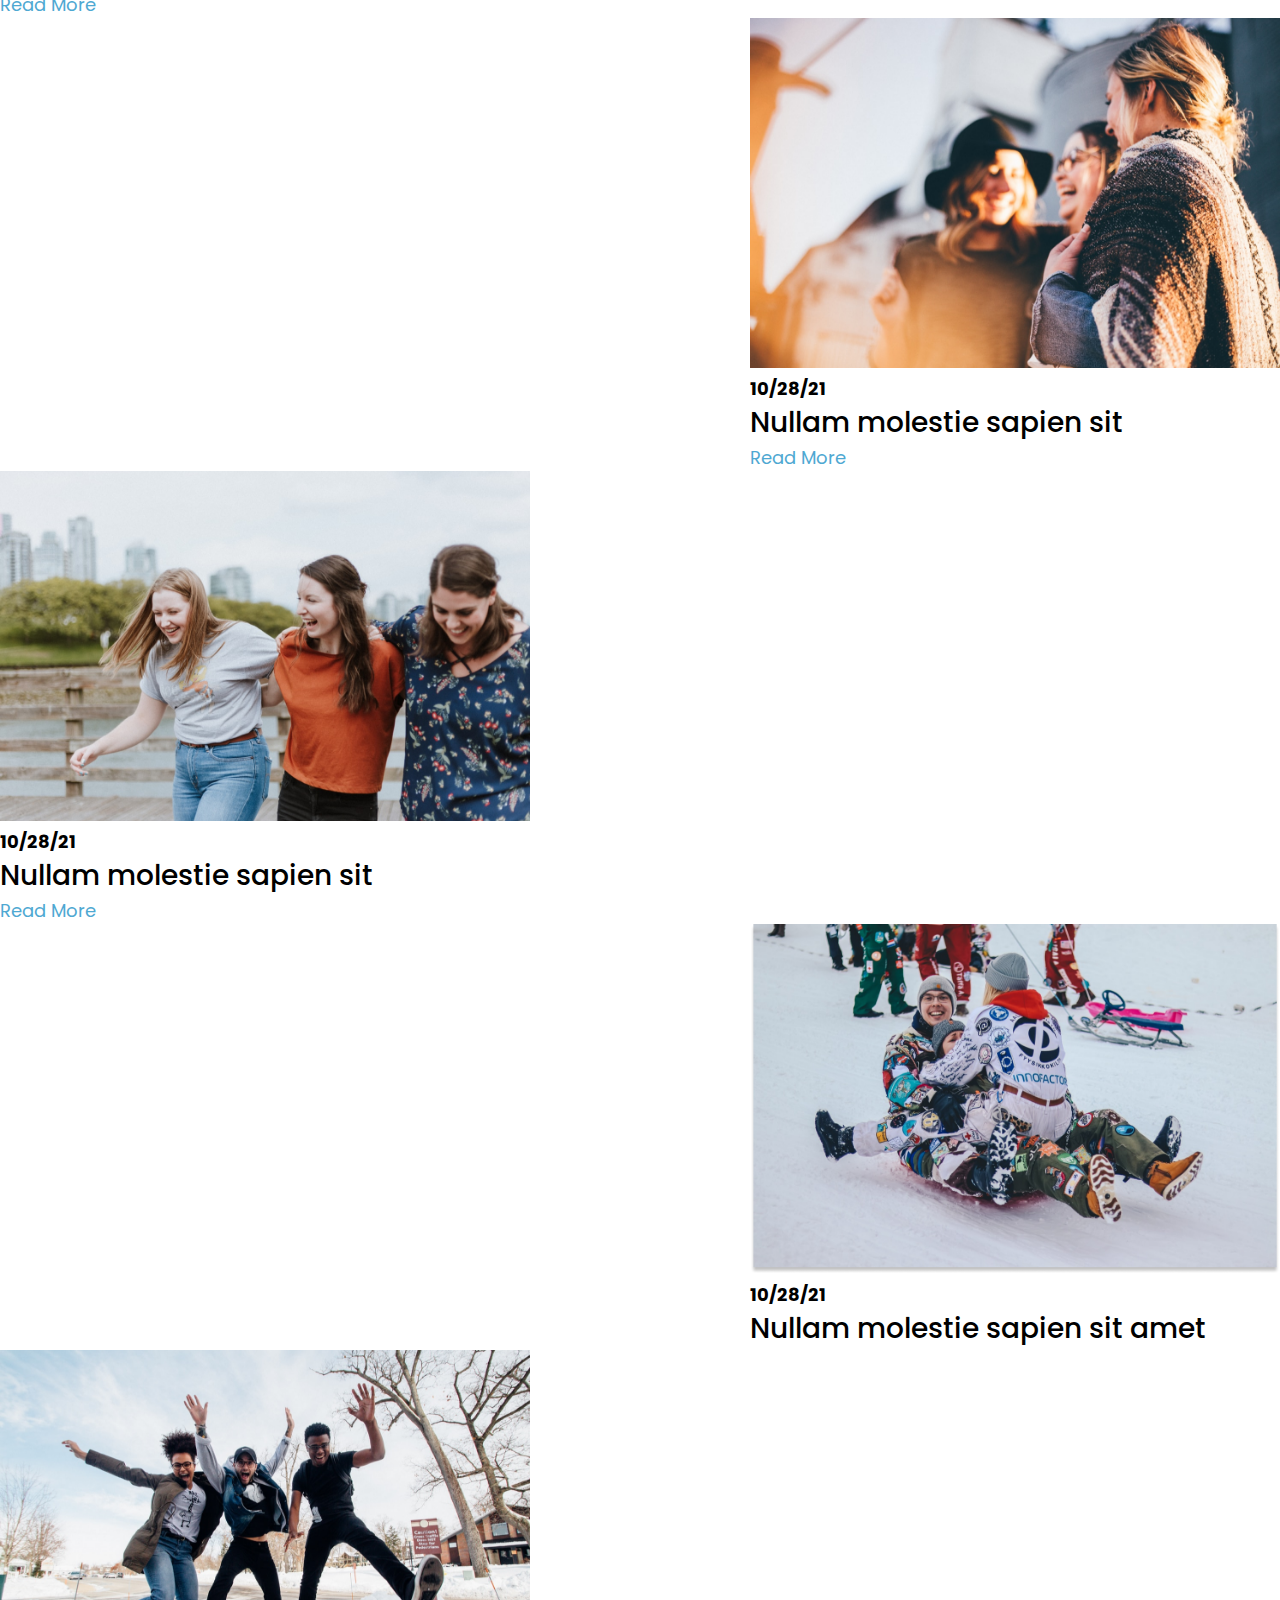
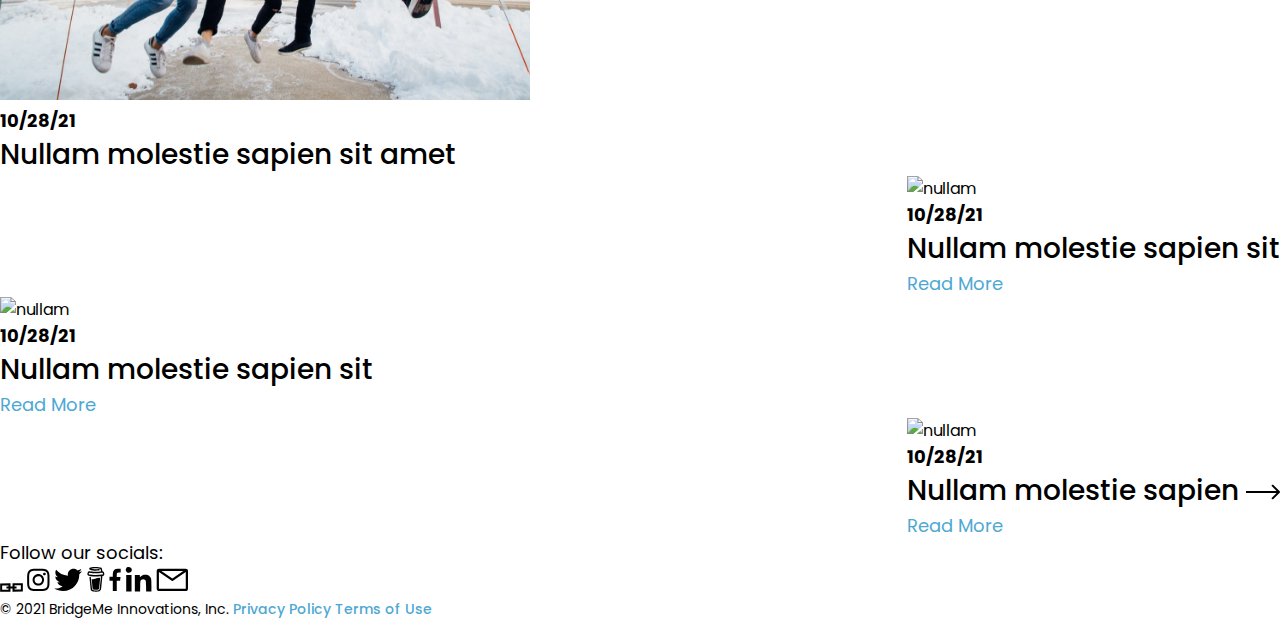
==== commit 845effb6: "done" ====
--- a/index2.html
+++ b/index2.html
@@ -24,7 +24,7 @@
        <div class="nav-bar-sm mb-0 d-flex flex-column justify-content-center" id="smal_nav">
        <ul class="d-flex flex-column mb-0 flex-lg-row justify-content-center  gap-4 gap-lg-3 align-items-center">
          <li class="nav_links position-relative"><a href="./index.html" class="text_lg_sm fw-normal color-black">Home</a></li>
-         <li class="nav_links position-relative"><a href="" class="text_lg_sm fw-normal color-black">About</a></li>
+         <li class="nav_links position-relative"><a href="./index3.html" class="text_lg_sm fw-normal color-black">About</a></li>
          <li class="nav_links position-relative"><a href="" class="text_lg_sm fw-normal color-black">Why Bridge</a></li>
          <li class="nav_links position-relative"><a href="" class="text_lg_sm fw-normal color-black">Features</a></li>
          <li class="nav_links position-relative"><a href="" class="text_lg_sm fw-normal color-black">How it Works</a></li>
@@ -70,10 +70,17 @@
    </div>
 
    <!-- ----------  Blogs -------------- -->
-   <div class="custom_container px-3 px-xxl-0 mt-4 pt-xxl-2 mx-auto">
+   <div class="position-relative overflow-hidden">
+    <div class="orange_circle3 orange_circle_h_w position-absolute circle_radius d-none d-xxl-block"></div>
+    <div class="orange_circle4 orange_circle_h_w position-absolute circle_radius d-none d-xxl-block"></div>
+    <div class="small_Orange position-absolute circle_radius d-none d-xxl-block"></div>
+    <div class="yellow_circle3 position-absolute circle_radius d-none d-xxl-block"></div>
+    <div class="green_circle position-absolute circle_radius d-none d-xxl-block"></div>
+
+   <div class="custom_container position-relative z-2 px-3 px-xxl-0 mt-4 pt-xxl-2 mx-auto">
     <div class="row mt-5 pt-xxl-5">
       <div class="col-sm-6 px-2 px-lg-4 px-xxl-2 blog_1">
-        <div class="d-flex flex-column ">
+        <div class="d-flex flex-column blog_box ">
           <img src="./assets/images/png/nullam-molestie-img1.png" class="bolg_img w-100" alt="nullam">
           <h4 class="mt-xxl-5 mb-xxl-4 mt-3 mb-2  text-md fw-normal color-black text-center">
             10/28/21</h4>
@@ -83,7 +90,7 @@
         </div>
       </div>
       <div class="col-sm-6 px-2 px-lg-4 px-xxl-2 blog_2">
-        <div class="d-flex flex-column mt-4 mt-sm-0">
+        <div class="d-flex flex-column blog_box mt-4 mt-sm-0">
           <img src="./assets/images/png/nullam-molestie-img2.png" class="bolg_img w-100" alt="nullam">
           <h4 class="mt-xxl-5 mb-xxl-4 mt-3 mb-2  text-md fw-normal color-black text-center">
             10/28/21</h4>
@@ -97,7 +104,7 @@
    </div>
    <div class="row mt-5 pt-xxl-5">
     <div class="col-sm-6 px-2 px-lg-4 px-xxl-2 blog_1">
-      <div class="d-flex flex-column ">
+      <div class="d-flex flex-column blog_box ">
         <img src="./assets/images/png/nullam-molestie-img3.png" class="bolg_img w-100" alt="nullam">
         <h4 class="mt-xxl-5 mb-xxl-4 mt-3 mb-2  text-md fw-normal color-black text-center">
           10/28/21</h4>
@@ -107,7 +114,7 @@
       </div>
     </div>
     <div class="col-sm-6 px-2 px-lg-4 px-xxl-2 blog_2">
-      <div class="d-flex flex-column mt-4 mt-sm-0">
+      <div class="d-flex flex-column blog_box mt-4 mt-sm-0">
         <img src="./assets/images/png/nullam-molestie-img4.png" class="bolg_img w-100" alt="nullam">
         <h4 class="mt-xxl-5 mb-xxl-4 mt-3 mb-2  text-md fw-normal color-black text-center">
           10/28/21</h4>
@@ -121,7 +128,7 @@
  </div>
  <div class="row mt-5 pt-xxl-5">
   <div class="col-sm-6 px-2 px-lg-4 px-xxl-2 blog_1">
-    <div class="d-flex flex-column ">
+    <div class="d-flex flex-column blog_box ">
       <img src="./assets/images/png/nullam-molestie-img5.png" class="bolg_img w-100" alt="nullam">
       <h4 class="mt-xxl-5 mb-xxl-4 mt-3 mb-2  text-md fw-normal color-black text-center">
         10/28/21</h4>
@@ -130,7 +137,7 @@
     </div>
   </div>
   <div class="col-sm-6 px-2 px-lg-4 px-xxl-2 blog_2">
-    <div class="d-flex flex-column mt-4 mt-sm-0">
+    <div class="d-flex flex-column blog_box mt-4 mt-sm-0">
       <img src="./assets/images/png/nullam-molestie-img6.png" class="bolg_img w-100" alt="nullam">
       <h4 class="mt-xxl-5 mb-xxl-4 mt-3 mb-2  text-md fw-normal color-black text-center">
         10/28/21</h4>
@@ -143,7 +150,7 @@
 </div>
 <div class="row mt-5 pt-xxl-5">
   <div class="col-sm-6 px-2 px-lg-4 px-xxl-2 blog_1">
-    <div class="d-flex flex-column ">
+    <div class="d-flex flex-column blog_box ">
       <img src="./assets/images/png/nullam-molestie-img7.png" class="bolg_img w-100" alt="nullam">
       <h4 class="mt-xxl-5 mb-xxl-4 mt-3 mb-2  text-md fw-normal color-black text-center">
         10/28/21</h4>
@@ -153,7 +160,7 @@
     </div>
   </div>
   <div class="col-sm-6 px-2 px-lg-4 px-xxl-2 blog_2">
-    <div class="d-flex flex-column mt-4 mt-sm-0">
+    <div class="d-flex flex-column blog_box mt-4 mt-sm-0">
       <img src="./assets/images/png/nullam-molestie-img8.png" class="bolg_img w-100" alt="nullam">
       <h4 class="mt-xxl-5 mb-xxl-4 mt-3 mb-2  text-md fw-normal color-black text-center">
         10/28/21</h4>
@@ -167,7 +174,7 @@
 </div>
 <div class="row mt-5 pt-xxl-5">
   <div class="col-sm-6 px-2 px-lg-4 px-xxl-2 blog_1">
-    <div class="d-flex flex-column ">
+    <div class="d-flex flex-column blog_box ">
       <img src="./assets/images/png/nullam-molestie-img9.png" class="bolg_img w-100" alt="nullam">
       <h4 class="mt-xxl-5 mb-xxl-4 mt-3 mb-2  text-md fw-normal color-black text-center">
         10/28/21</h4>
@@ -184,7 +191,7 @@
  
 </div>
     </div>
-   </div>
+  </div>
     <!-- ---------  Footer  ---------- -->
     <div class="mt-5 py-xxl-5">
     <div class="mt-md-5 mb-3 py-5 d-flex justify-content-center flex-column align-items-center">
--- a/assets/css/style.css
+++ b/assets/css/style.css
@@ -332,6 +332,12 @@
     border:  1px solid black !important;
 }
 @media (max-width:1600px) {
+    .yellow_circle2 {
+        right: -1%;
+    }
+    .orange_circle2 {
+        left: -3%;
+    }
     .blog_logo{
         margin-left: 0px  !important;
     }
--- a/assets/css/style2.css
+++ b/assets/css/style2.css
@@ -28,6 +28,47 @@
     position: absolute;
     left: 0;
     bottom: 0;
+}
+.circle_radius{
+    border-radius: 100px
+}
+.orange_circle_h_w{
+    height: 117px;
+    width: 117px;
+    background: #FF9593;
+}
+.orange_circle3 {
+    right: 108px;
+    top: 3%;
+}
+.yellow_circle3 {
+    left:136px;
+    top: 17.5%;
+    background: #FFDEA6;
+    height: 77px;
+    width: 77px;
+}
+.green_circle{
+    right: 161px;
+    top: 39%;
+    background: #43C2C8 ;
+    height: 77px;
+    width: 77px  
+}
+.orange_circle4 {
+    right: -28px;
+    bottom: 2%;
+}
+.small_Orange {
+    left: 189px;
+    bottom: 37%;
+    background: #FF9593;
+    height: 62px;
+    width: 62px;
+}
+.blog_box:hover .bolg_img{
+  transform: scale(1.02);    
+  transition: all 200ms ease-in-out;
 }
 @media (max-width:1500px) {
     .blog_2{
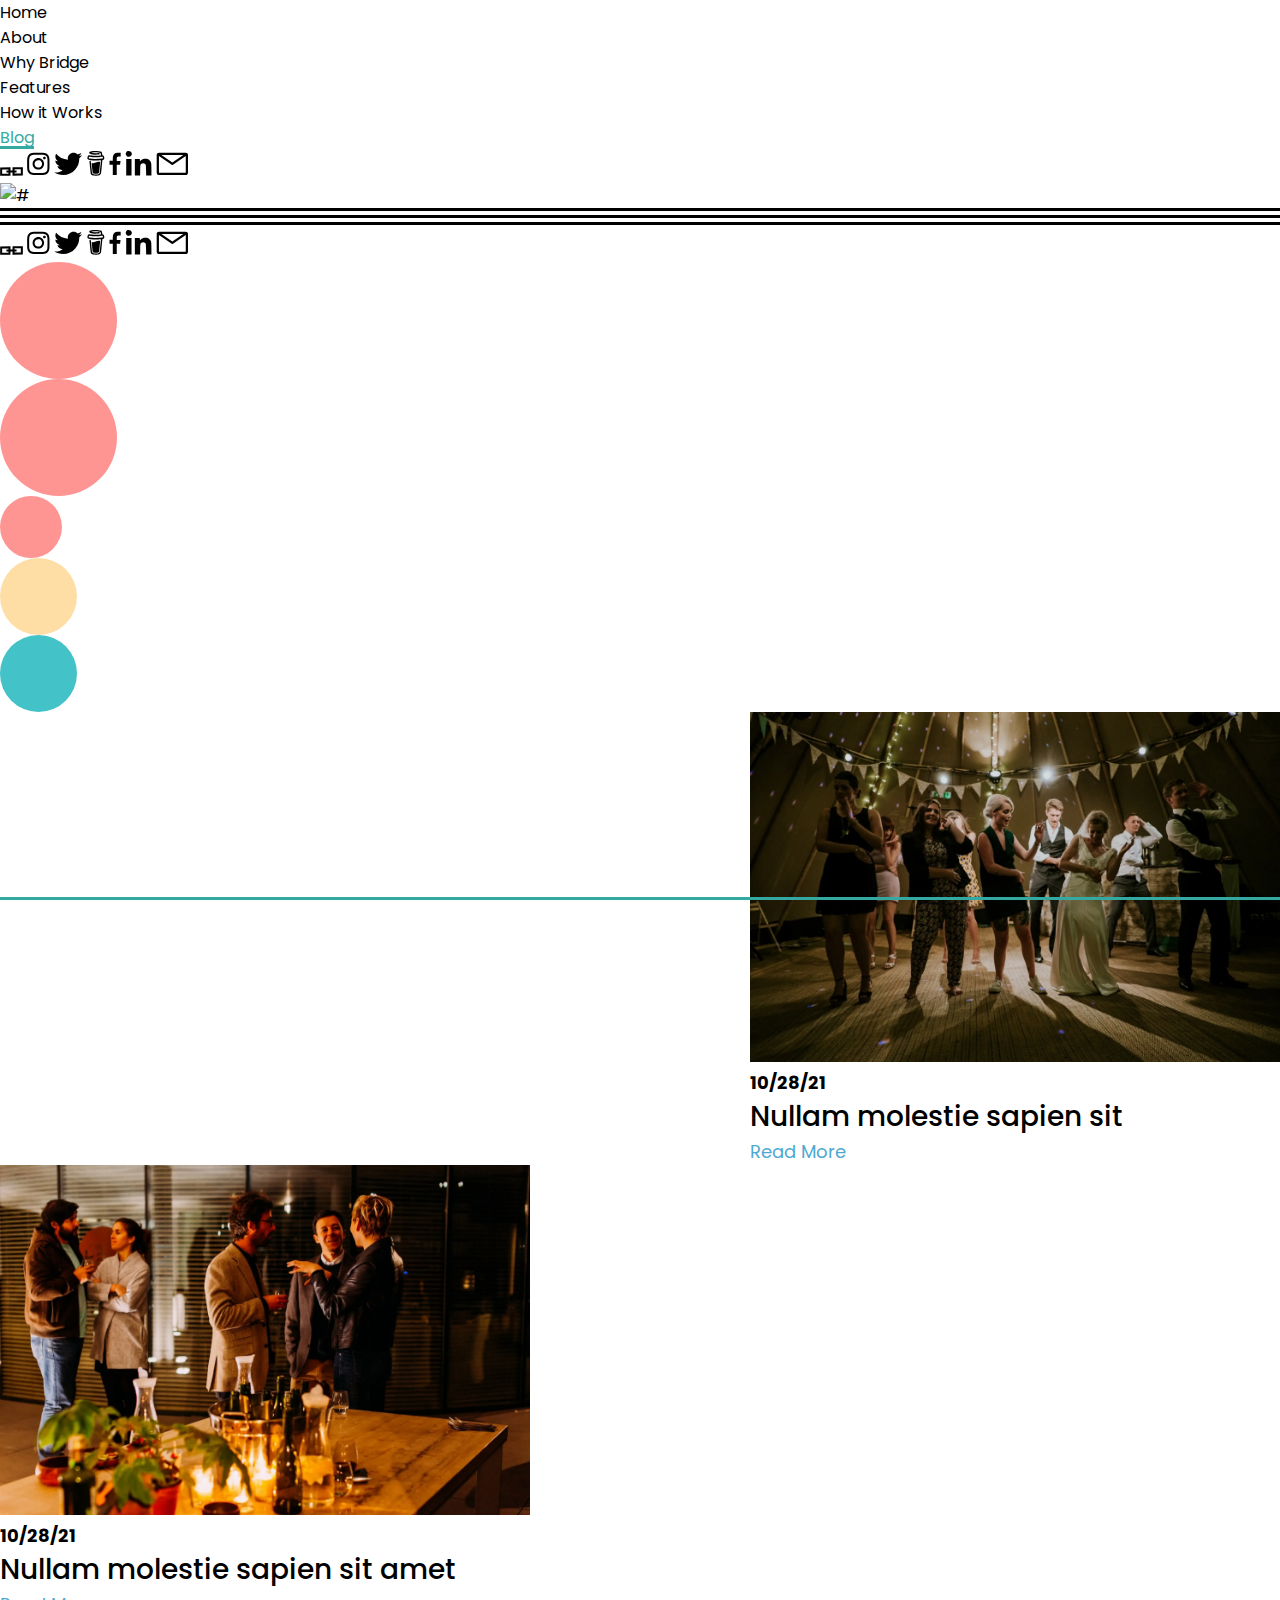
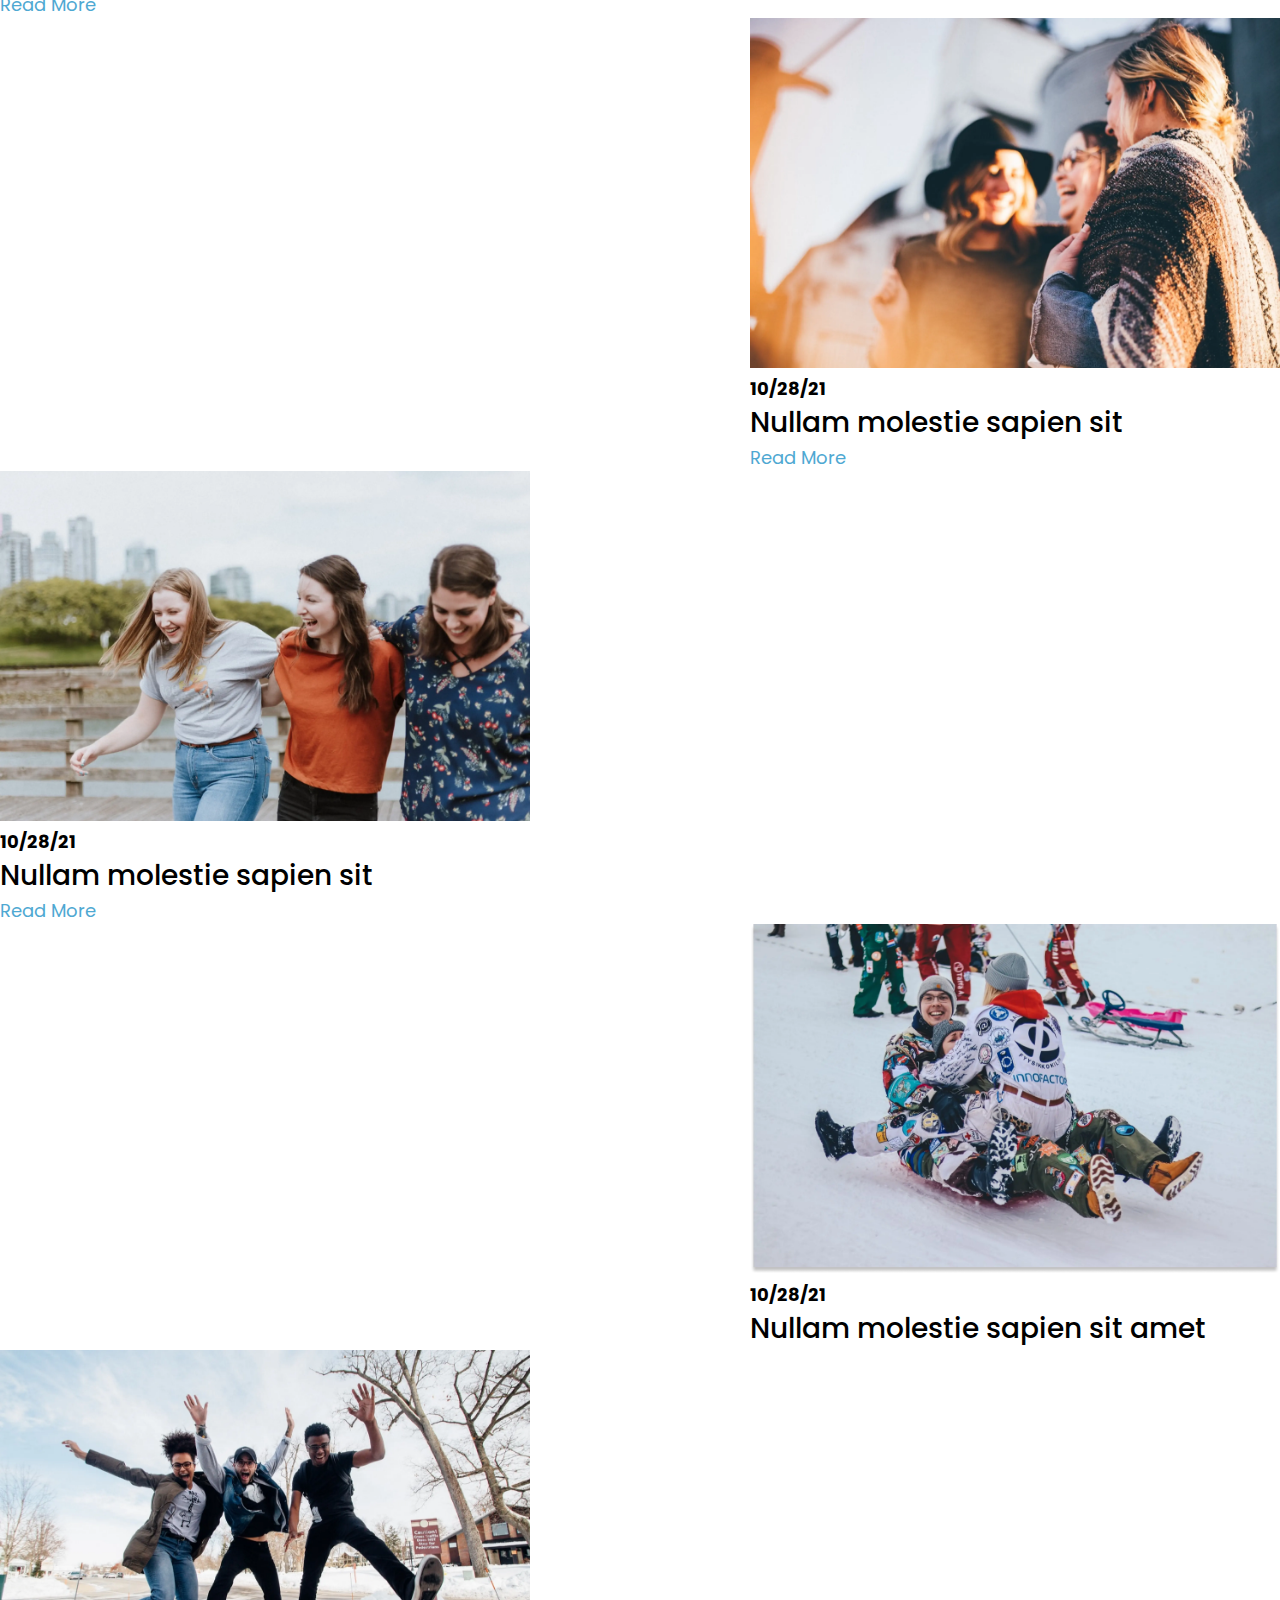
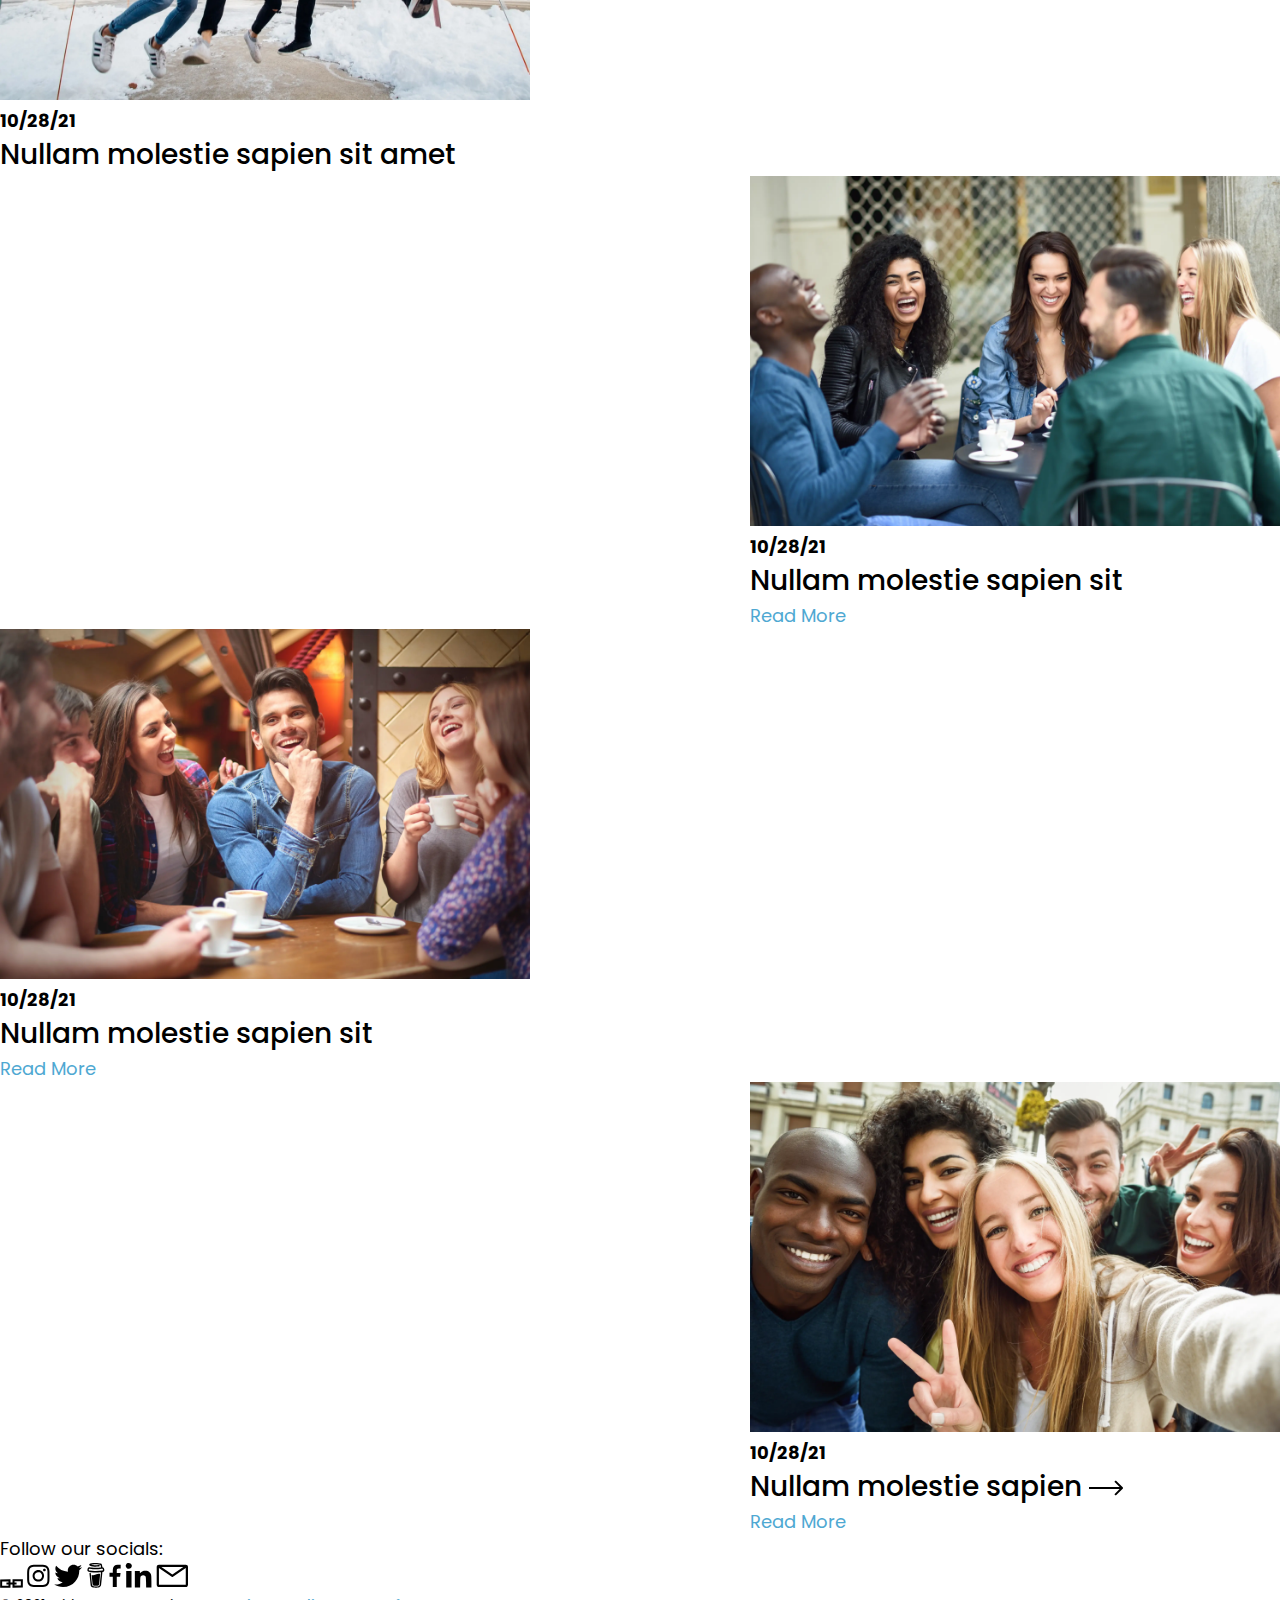
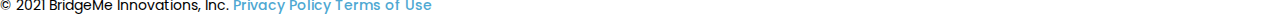
==== commit 09a38603: "done" ====
--- a/index2.html
+++ b/index2.html
@@ -81,7 +81,9 @@
     <div class="row mt-5 pt-xxl-5">
       <div class="col-sm-6 px-2 px-lg-4 px-xxl-2 blog_1">
         <div class="d-flex flex-column blog_box ">
-          <img src="./assets/images/png/nullam-molestie-img1.png" class="bolg_img w-100" alt="nullam">
+         <div class="bolg_img_box overflow-hidden">
+          <img src="./assets/images/webp/nullam-molestie-img1.webp" class="bolg_img w-100" alt="nullam">
+         </div>
           <h4 class="mt-xxl-5 mb-xxl-4 mt-3 mb-2  text-md fw-normal color-black text-center">
             10/28/21</h4>
             <p class="color-black mb-2 mb-xxl-4 text-3xl fw-medium text-center">Nullam molestie sapien sit </p>
@@ -91,8 +93,9 @@
       </div>
       <div class="col-sm-6 px-2 px-lg-4 px-xxl-2 blog_2">
         <div class="d-flex flex-column blog_box mt-4 mt-sm-0">
-          <img src="./assets/images/png/nullam-molestie-img2.png" class="bolg_img w-100" alt="nullam">
-          <h4 class="mt-xxl-5 mb-xxl-4 mt-3 mb-2  text-md fw-normal color-black text-center">
+          <div class="bolg_img_box overflow-hidden">
+            <img src="./assets/images/webp/nullam-molestie-img2.webp" class="bolg_img w-100" alt="nullam">
+           </div>   <h4 class="mt-xxl-5 mb-xxl-4 mt-3 mb-2  text-md fw-normal color-black text-center">
             10/28/21</h4>
             <div class="d-flex justify-content-center flex-column align-items-center"> 
               <p class="color-black mb-2 mb-xxl-4 text-3xl fw-medium max_w_490 text-center">Nullam molestie sapien sit amet </p>
@@ -105,8 +108,9 @@
    <div class="row mt-5 pt-xxl-5">
     <div class="col-sm-6 px-2 px-lg-4 px-xxl-2 blog_1">
       <div class="d-flex flex-column blog_box ">
-        <img src="./assets/images/png/nullam-molestie-img3.png" class="bolg_img w-100" alt="nullam">
-        <h4 class="mt-xxl-5 mb-xxl-4 mt-3 mb-2  text-md fw-normal color-black text-center">
+        <div class="bolg_img_box overflow-hidden">
+          <img src="./assets/images/webp/nullam-molestie-img3.webp" class="bolg_img w-100" alt="nullam">
+         </div>   <h4 class="mt-xxl-5 mb-xxl-4 mt-3 mb-2  text-md fw-normal color-black text-center">
           10/28/21</h4>
           <p class="color-black mb-2 mb-xxl-4 text-3xl fw-medium text-center">Nullam molestie sapien sit </p>
         <div class="d-flex justify-content-center align-items-center">  <a href="" class="light-blue fw-light text-md text-decoration-underline">Read More</a>
@@ -115,8 +119,9 @@
     </div>
     <div class="col-sm-6 px-2 px-lg-4 px-xxl-2 blog_2">
       <div class="d-flex flex-column blog_box mt-4 mt-sm-0">
-        <img src="./assets/images/png/nullam-molestie-img4.png" class="bolg_img w-100" alt="nullam">
-        <h4 class="mt-xxl-5 mb-xxl-4 mt-3 mb-2  text-md fw-normal color-black text-center">
+        <div class="bolg_img_box overflow-hidden">
+          <img src="./assets/images/webp/nullam-molestie-img4.webp" class="bolg_img w-100" alt="nullam">
+         </div>   <h4 class="mt-xxl-5 mb-xxl-4 mt-3 mb-2  text-md fw-normal color-black text-center">
           10/28/21</h4>
           <div class="d-flex justify-content-center flex-column align-items-center"> 
             <p class="color-black mb-2 mb-xxl-4 text-3xl fw-medium max_w_490 text-center">Nullam molestie sapien sit </p>
@@ -127,19 +132,21 @@
    
  </div>
  <div class="row mt-5 pt-xxl-5">
-  <div class="col-sm-6 px-2 px-lg-4 px-xxl-2 blog_1">
+  <div class="col-sm-6 px-2 mt-xxl-5 px-lg-4 px-xxl-2 blog_1">
     <div class="d-flex flex-column blog_box ">
-      <img src="./assets/images/png/nullam-molestie-img5.png" class="bolg_img w-100" alt="nullam">
-      <h4 class="mt-xxl-5 mb-xxl-4 mt-3 mb-2  text-md fw-normal color-black text-center">
+      <div class="bolg_img_box overflow-hidden">
+        <img src="./assets/images/webp/nullam-molestie-img5.webp" class="bolg_img w-100" alt="nullam">
+       </div>   <h4 class="mt-xxl-5 mb-xxl-4 mt-3 mb-2  text-md fw-normal color-black text-center">
         10/28/21</h4>
        <div class="d-flex justify-content-center align-items-center">    <p class="color-black max_w_490 mb-2 mb-xxl-4 text-3xl fw-medium text-center">Nullam molestie sapien sit amet </p>
        </div>
     </div>
   </div>
-  <div class="col-sm-6 px-2 px-lg-4 px-xxl-2 blog_2">
+  <div class="col-sm-6 px-2 mt-xxl-5 px-lg-4 px-xxl-2 blog_2">
     <div class="d-flex flex-column blog_box mt-4 mt-sm-0">
-      <img src="./assets/images/png/nullam-molestie-img6.png" class="bolg_img w-100" alt="nullam">
-      <h4 class="mt-xxl-5 mb-xxl-4 mt-3 mb-2  text-md fw-normal color-black text-center">
+      <div class="bolg_img_box overflow-hidden">
+        <img src="./assets/images/webp/nullam-molestie-img6.webp" class="bolg_img w-100" alt="nullam">
+       </div>    <h4 class="mt-xxl-5 mb-xxl-4 mt-3 mb-2  text-md fw-normal color-black text-center">
         10/28/21</h4>
         <div class="d-flex justify-content-center flex-column align-items-center"> 
           <p class="color-black mb-2 mb-xxl-4 text-3xl fw-medium max_w_490 text-center">Nullam molestie sapien sit amet</p>
@@ -149,20 +156,22 @@
  
 </div>
 <div class="row mt-5 pt-xxl-5">
-  <div class="col-sm-6 px-2 px-lg-4 px-xxl-2 blog_1">
+  <div class="col-sm-6 px-2 px-lg-4 mt-xxl-5 px-xxl-2 blog_1">
     <div class="d-flex flex-column blog_box ">
-      <img src="./assets/images/png/nullam-molestie-img7.png" class="bolg_img w-100" alt="nullam">
-      <h4 class="mt-xxl-5 mb-xxl-4 mt-3 mb-2  text-md fw-normal color-black text-center">
+      <div class="bolg_img_box overflow-hidden">
+        <img src="./assets/images/webp/nullam-molestie-img7.webp" class="bolg_img w-100" alt="nullam">
+       </div>    <h4 class="mt-xxl-5 mb-xxl-4 mt-3 mb-2  text-md fw-normal color-black text-center">
         10/28/21</h4>
         <p class="color-black mb-2 mb-xxl-4 text-3xl fw-medium text-center">Nullam molestie sapien sit </p>
       <div class="d-flex justify-content-center align-items-center">  <a href="" class="light-blue fw-light text-md text-decoration-underline">Read More</a>
       </div>
     </div>
   </div>
-  <div class="col-sm-6 px-2 px-lg-4 px-xxl-2 blog_2">
+  <div class="col-sm-6 px-2 px-lg-4 mt-xxl-5 px-xxl-2 blog_2">
     <div class="d-flex flex-column blog_box mt-4 mt-sm-0">
-      <img src="./assets/images/png/nullam-molestie-img8.png" class="bolg_img w-100" alt="nullam">
-      <h4 class="mt-xxl-5 mb-xxl-4 mt-3 mb-2  text-md fw-normal color-black text-center">
+      <div class="bolg_img_box overflow-hidden">
+        <img src="./assets/images/webp/nullam-molestie-img8.webp" class="bolg_img w-100" alt="nullam">
+       </div>    <h4 class="mt-xxl-5 mb-xxl-4 mt-3 mb-2  text-md fw-normal color-black text-center">
         10/28/21</h4>
         <div class="d-flex justify-content-center flex-column align-items-center"> 
           <p class="color-black mb-2 mb-xxl-4 text-3xl fw-medium max_w_490 text-center">Nullam molestie sapien sit </p>
@@ -173,10 +182,11 @@
  
 </div>
 <div class="row mt-5 pt-xxl-5">
-  <div class="col-sm-6 px-2 px-lg-4 px-xxl-2 blog_1">
+  <div class="col-sm-6 mt-xxl-5 pt-xxl-5 px-2 px-lg-4 px-xxl-2 blog_1">
     <div class="d-flex flex-column blog_box ">
-      <img src="./assets/images/png/nullam-molestie-img9.png" class="bolg_img w-100" alt="nullam">
-      <h4 class="mt-xxl-5 mb-xxl-4 mt-3 mb-2  text-md fw-normal color-black text-center">
+      <div class="bolg_img_box overflow-hidden">
+        <img src="./assets/images/webp/nullam-molestie-img9.webp" class="bolg_img w-100" alt="nullam">
+       </div>     <h4 class="mt-xxl-5 mb-xxl-4 mt-3 mb-2  text-md fw-normal color-black text-center">
         10/28/21</h4>
         
       <div class="d-flex justify-content-center flex-column align-items-center">
--- a/assets/css/style2.css
+++ b/assets/css/style2.css
@@ -4,6 +4,10 @@
 .bolg_img{
     max-width: 619px;
     height: 405px;
+}
+.bolg_img_box{
+    max-width: 619px;
+    max-height: 405px;
 }
 .blog_logo{
     margin-left: -100px;
--- a/assets/css/root.css
+++ b/assets/css/root.css
@@ -16,10 +16,12 @@
   --font-5xl: 64px !important;
   --font-6xl: 74px !important;
   --color-white: #ffffff;
+  --color-extra-black:#171717;
   --color-black: #000000;
   --color-dark-black:#606060;
   --color-light-black:#3C3C3C;
   --color-grey: #777777;
+  --color-dark-grey:#4D4D4D;
   --light-orange: #FF9593;
   --light-green: #30A59D;
   --light-blue: #4EA8D2;
@@ -41,6 +43,9 @@
 .color-black {
   color: var(--color-black);
 }
+.color-extra-black {
+  color: var(--color-extra-black);
+}
 .color-dark-black {
   color: var(--color-dark-black);
 }
@@ -53,6 +58,10 @@
 .color-grey {
   color: var(--color-grey);
 }
+.color-dark-grey {
+  color: var(--color-dark-grey);
+}
+
 
 
 .light-orange {
@@ -108,6 +117,7 @@
 @media (max-width:992px) {
   :root {
     --font-3xl: 26px;
+    --font-5xl: 44px !important;
   }
 
 }
@@ -127,7 +137,7 @@
     --font-2xl: 20px !important;
     --font-3xl: 16px;
     --font-4xl: 32px !important;
-    --font-5xl: 64px;
+    --font-5xl: 34px !important;
     --font-6xl: 74px;
   }
 
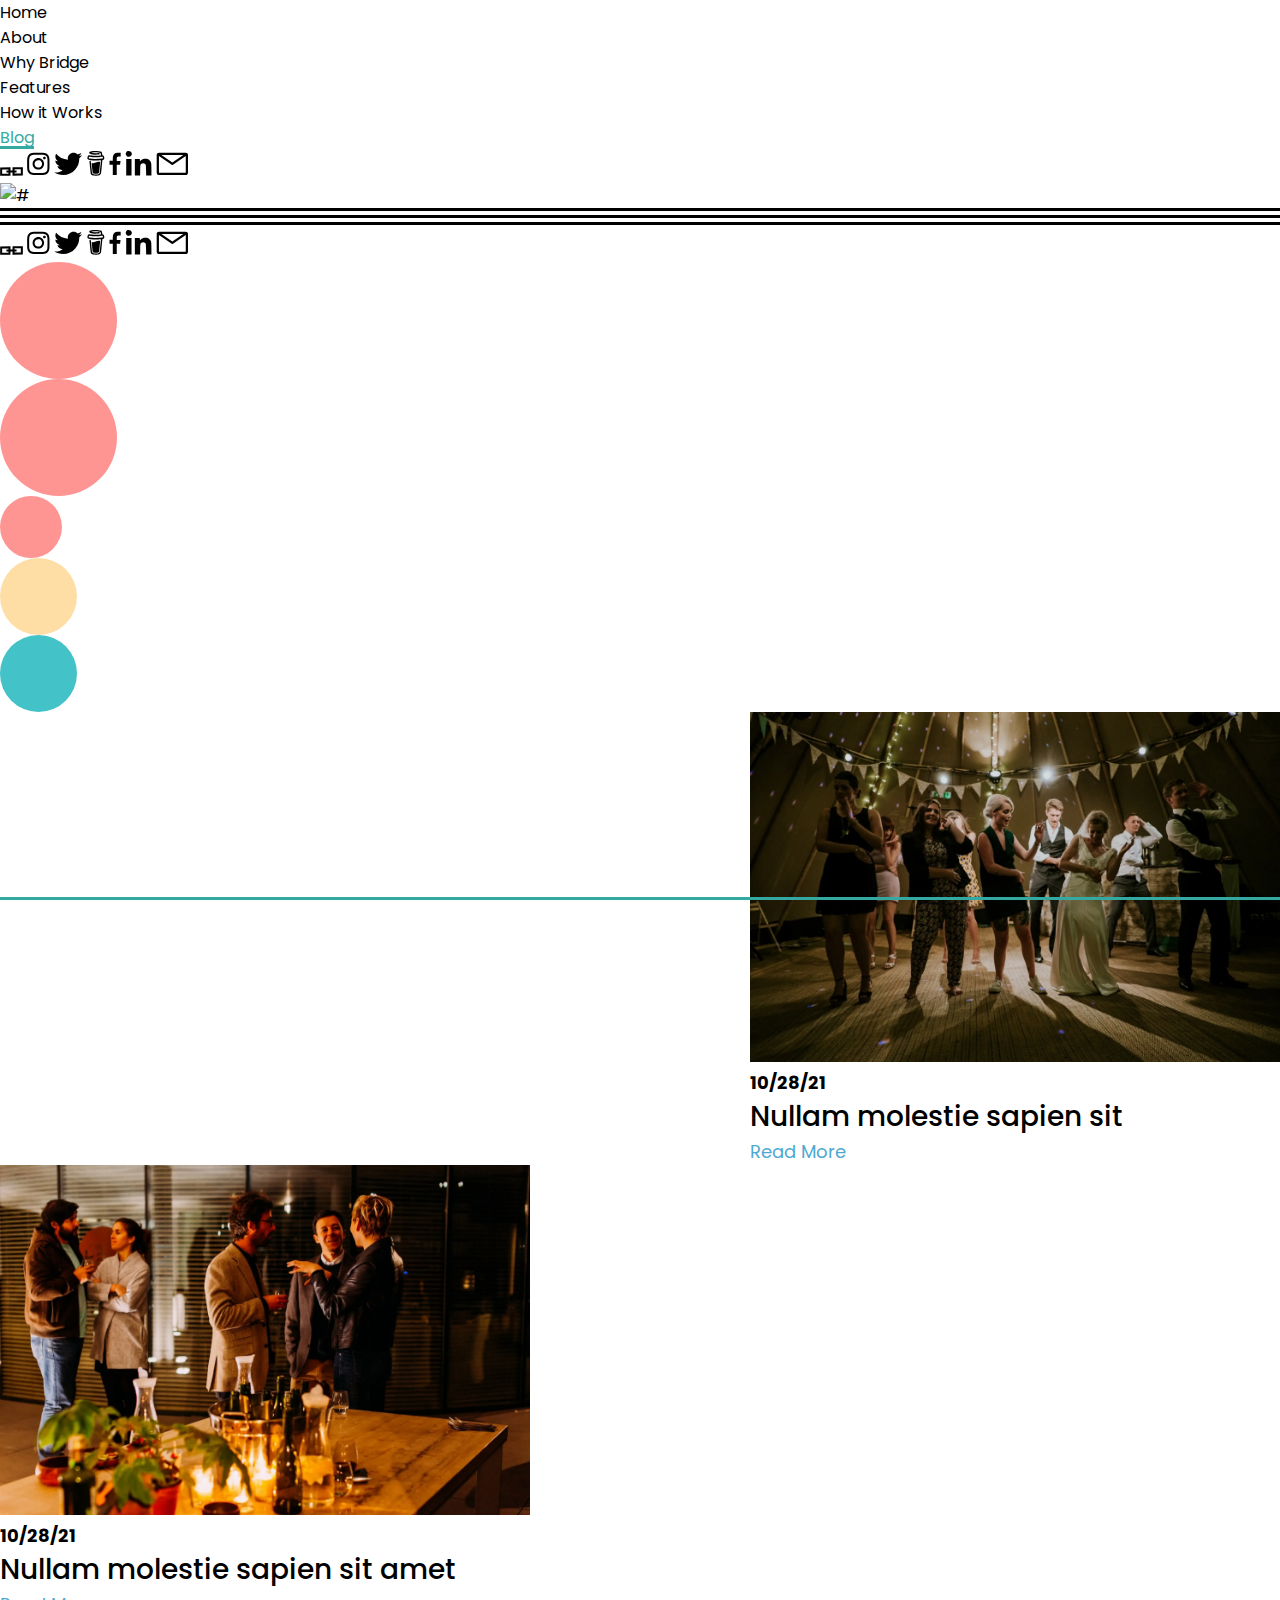
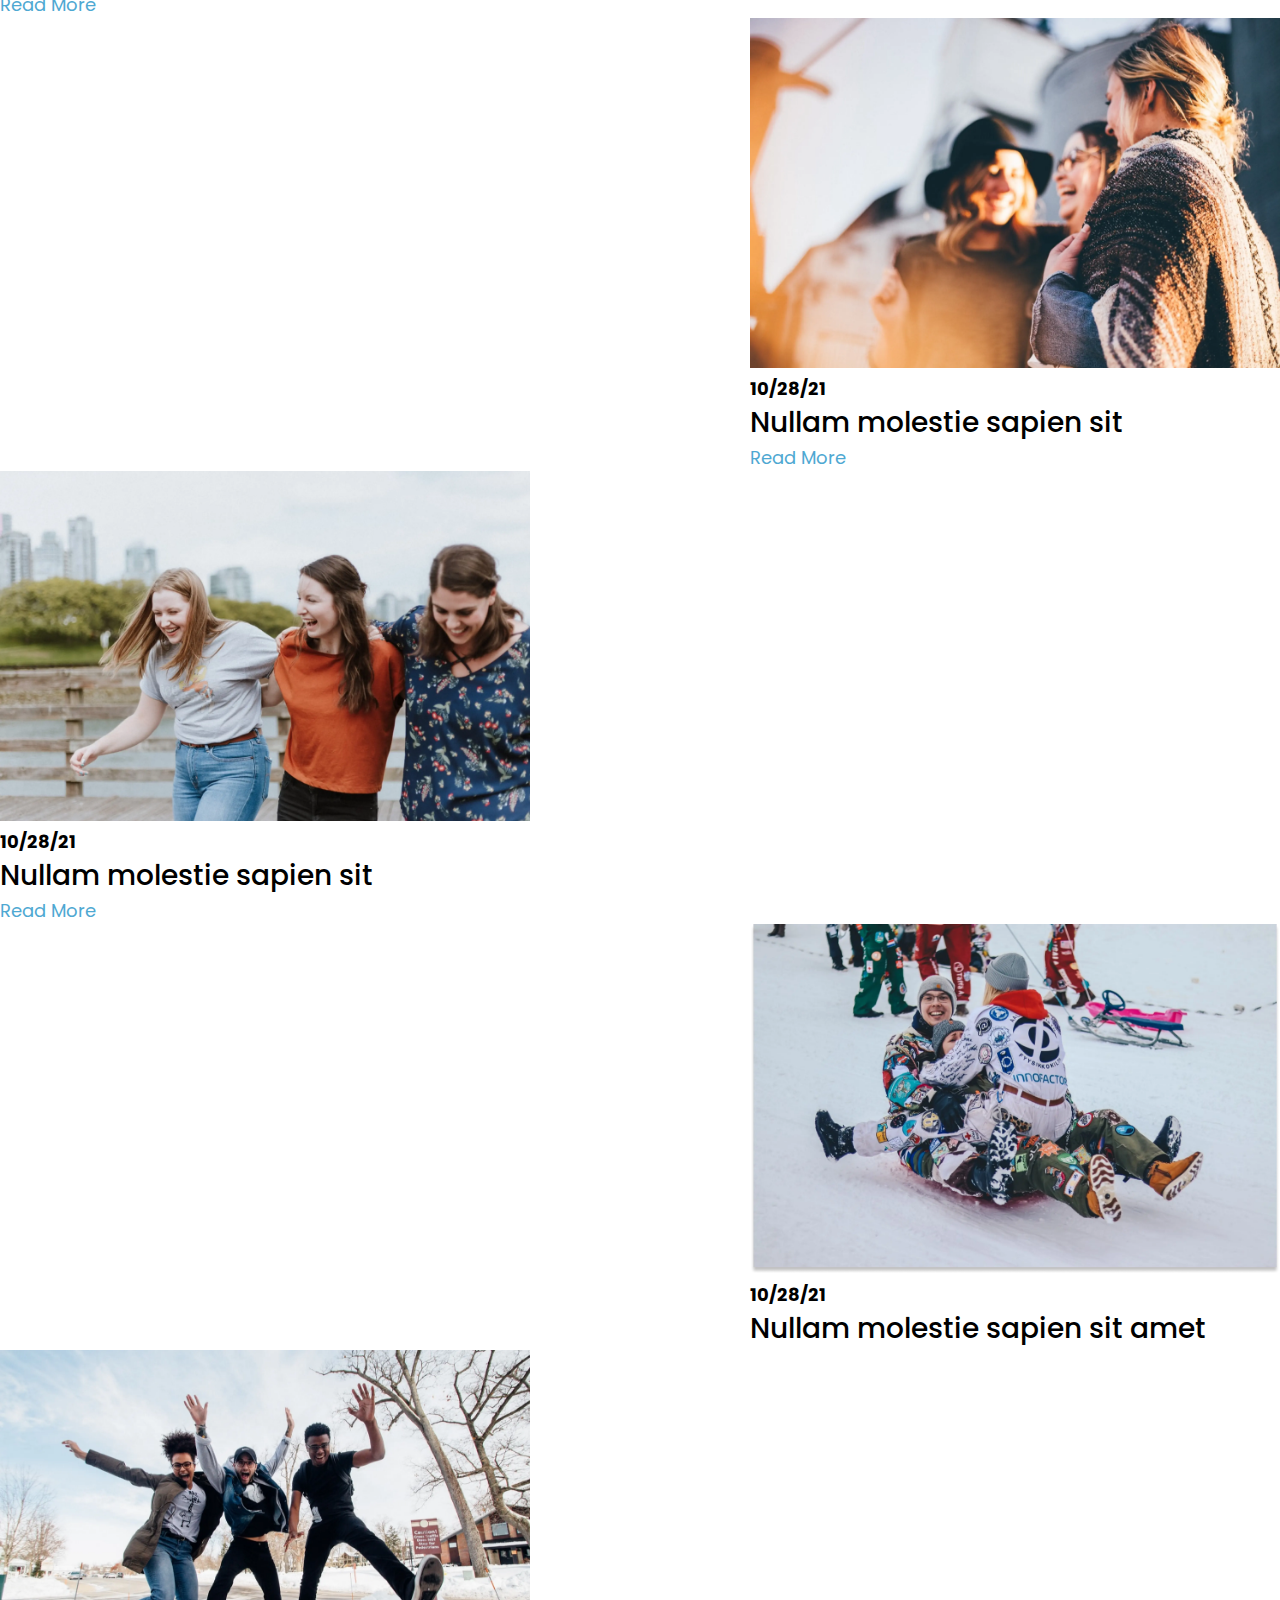
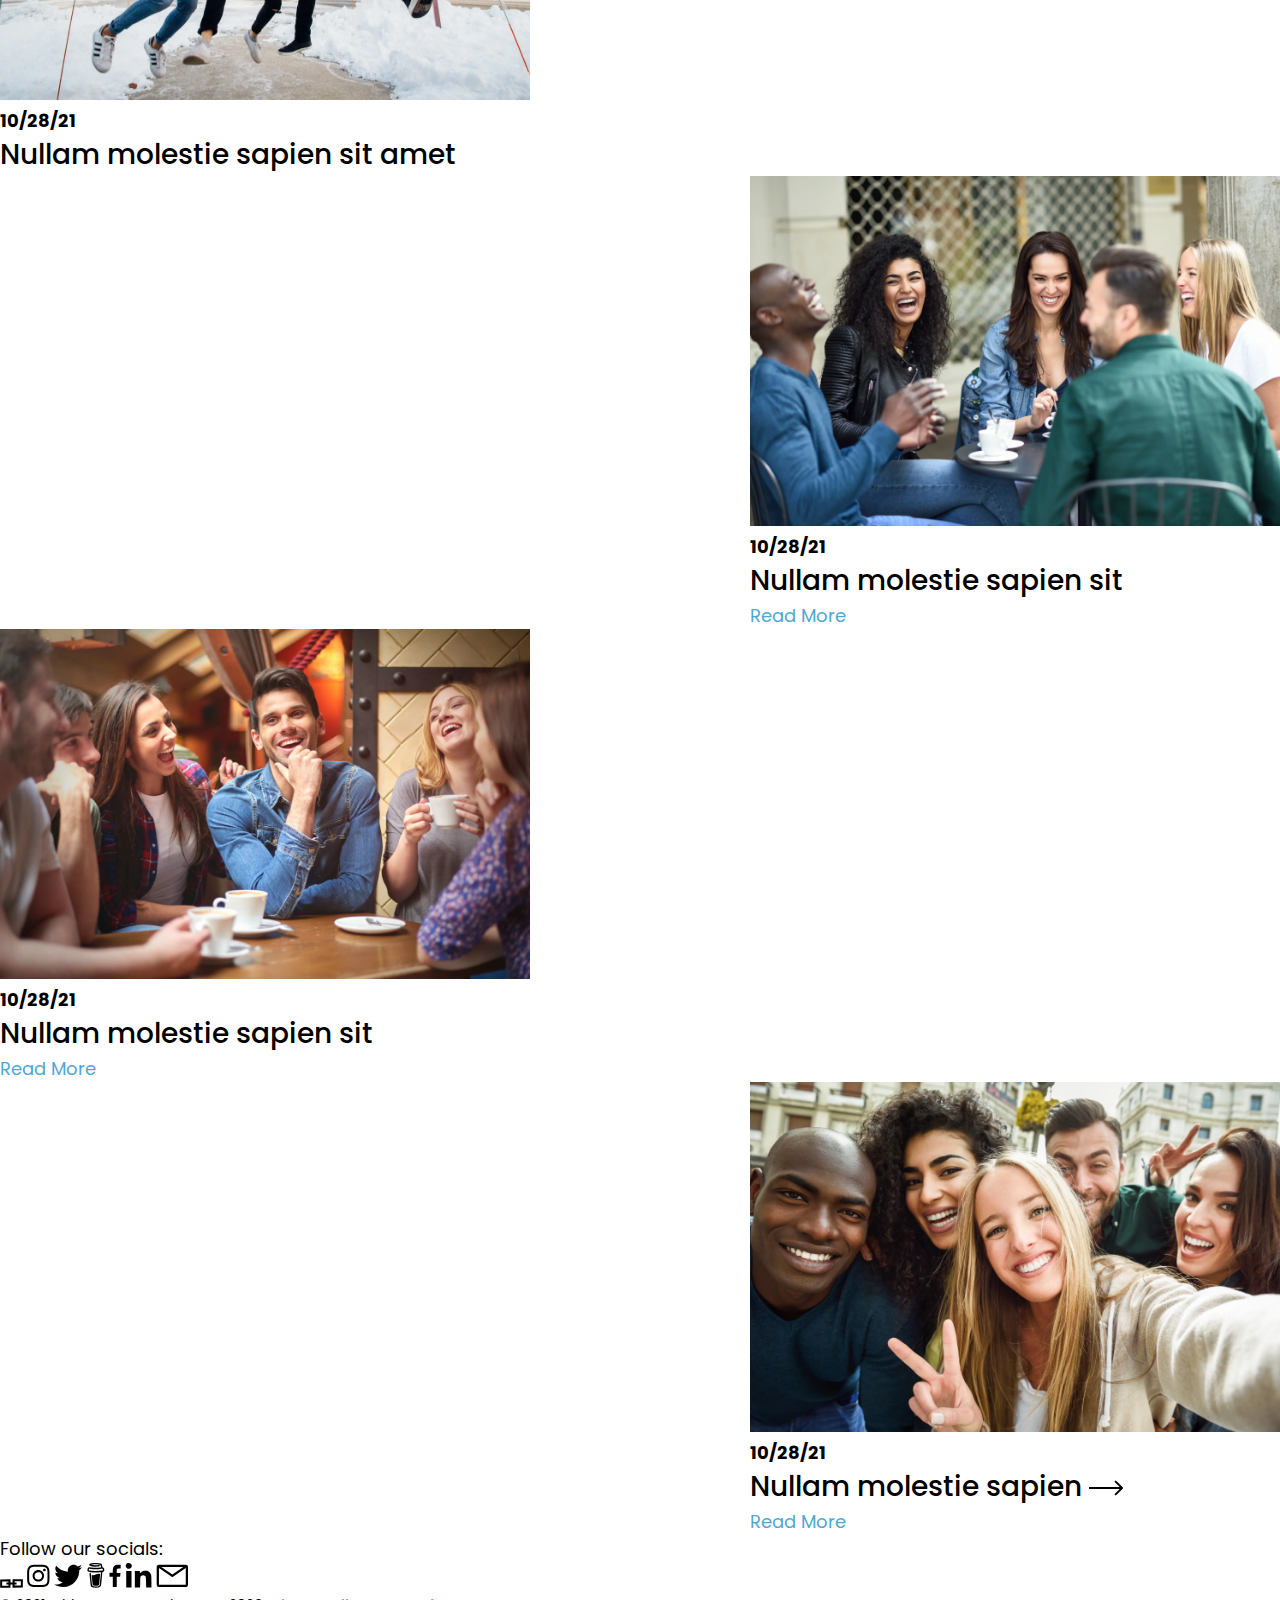
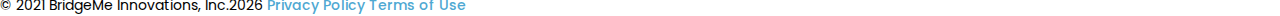
==== commit 0c21b08f: "done" ====
--- a/index2.html
+++ b/index2.html
@@ -31,13 +31,13 @@
          <li class="nav_links position-relative"><a href="" class="text_lg_sm fw-normal active">Blog</a></li>
        </ul>
        <div class="d-flex align-items-center small_screen_links d-lg-none position-relative z-1 gap-3">
-         <a href="" class="icon_hover"><img src="./assets/images/svg/black-chain-icon.svg" alt="chain"></a>
-         <a href="" class="icon_hover"><img src="./assets/images/svg/black-instagram-icon.svg" alt="instgram"></a>
-         <a href="" class="icon_hover"><img src="./assets/images/svg/black-twiter-icon.svg" alt="twiter"></a>
-         <a href="" class="icon_hover"><img src="./assets/images/svg/black-jusice-glass-icon.svg" alt="glass"></a>
-         <a href="" class="icon_hover"><img src="./assets/images/svg/black-facebook-icon.svg" alt="facbook"></a>
-         <a href="" class="icon_hover"><img src="./assets/images/svg/black-linkdin-icon.svg" alt="linkdin"></a>
-         <a href="" class="icon_hover"><img src="./assets/images/svg/black-email-icon.svg" alt="email"></a>
+         <a target="_blank" href="" class="icon_hover"><img src="./assets/images/svg/black-chain-icon.svg" alt="chain"></a>
+         <a target="_blank"  href="https://www.instagram.com/stories/highlights/17859310559785705/" class="icon_hover"><img src="./assets/images/svg/black-instagram-icon.svg" alt="instgram"></a>
+         <a target="_blank"  href="https://twitter.com/account/access" class="icon_hover"><img src="./assets/images/svg/black-twiter-icon.svg" alt="twiter"></a>
+         <a target="_blank" href="https://www.mcdonalds.com/us/en-us.html" class="icon_hover"><img src="./assets/images/svg/black-jusice-glass-icon.svg" alt="glass"></a>
+         <a target="_blank" href="https://www.facebook.com/" class="icon_hover"><img src="./assets/images/svg/black-facebook-icon.svg" alt="facbook"></a>
+         <a target="_blank" href="https://www.linkedin.com/uas/login?session_redirect=https%3A%2F%2Fwww.linkedin.com%2Ffeed%2F" class="icon_hover"><img src="./assets/images/svg/black-linkdin-icon.svg" alt="linkdin"></a>
+         <a target="_blank" href="https://mail.google.com/mail/u/0/?tab=rm&ogbl"  class="icon_hover"><img src="./assets/images/svg/black-email-icon.svg" alt="email"></a>
       
          </div>
        </div>
@@ -207,15 +207,15 @@
     <div class="mt-md-5 mb-3 py-5 d-flex justify-content-center flex-column align-items-center">
                <p class="text-center color-black fw-normal text-md mb-4 pb-2">Follow our socials:</p>
                <div class="gap-3 d-flex align-items-center  ">
-                <a href="" class="icon_hover"><img src="./assets/images/svg/black-chain-icon.svg" alt="chain"></a>
-                <a href="https://www.instagram.com/stories/highlights/17859310559785705/" class="icon_hover"><img src="./assets/images/svg/black-instagram-icon.svg" alt="instgram"></a>
-                <a href="https://twitter.com/account/access" class="icon_hover"><img src="./assets/images/svg/black-twiter-icon.svg" alt="twiter"></a>
-                <a href="https://www.mcdonalds.com/us/en-us.html" class="icon_hover"><img src="./assets/images/svg/black-jusice-glass-icon.svg" alt="glass"></a>
-                <a href="https://www.facebook.com/" class="icon_hover"><img src="./assets/images/svg/black-facebook-icon.svg" alt="facebook"></a>
-                <a href="https://www.linkedin.com/uas/login?session_redirect=https%3A%2F%2Fwww.linkedin.com%2Ffeed%2F" class="icon_hover"><img src="./assets/images/svg/black-linkdin-icon.svg" alt="linkdin"></a>
-                <a href="https://mail.google.com/mail/u/0/?tab=rm&ogbl" class="icon_hover"><img src="./assets/images/svg/black-email-icon.svg" alt="email"></a>
+                <a target="_blank" href="" class="icon_hover"><img src="./assets/images/svg/black-chain-icon.svg" alt="chain"></a>
+                <a target="_blank" href="https://www.instagram.com/stories/highlights/17859310559785705/" class="icon_hover"><img src="./assets/images/svg/black-instagram-icon.svg" alt="instgram"></a>
+                <a target="_blank" href="https://twitter.com/account/access" class="icon_hover"><img src="./assets/images/svg/black-twiter-icon.svg" alt="twiter"></a>
+                <a target="_blank" href="https://www.mcdonalds.com/us/en-us.html" class="icon_hover"><img src="./assets/images/svg/black-jusice-glass-icon.svg" alt="glass"></a>
+                <a target="_blank" href="https://www.facebook.com/" class="icon_hover"><img src="./assets/images/svg/black-facebook-icon.svg" alt="facebook"></a>
+                <a target="_blank" href="https://www.linkedin.com/uas/login?session_redirect=https%3A%2F%2Fwww.linkedin.com%2Ffeed%2F" class="icon_hover"><img src="./assets/images/svg/black-linkdin-icon.svg" alt="linkdin"></a>
+                <a target="_blank" href="https://mail.google.com/mail/u/0/?tab=rm&ogbl" class="icon_hover"><img src="./assets/images/svg/black-email-icon.svg" alt="email"></a>
                </div>
-               <p class="text-xsm fw-light color-black text-center mt-5 pt-sm-4">© 2021 BridgeMe Innovations, Inc.  <a href="" class="text-decoration-underline mx-3 light-blue fw-medium">Privacy Policy</a>  <a href="" class="text-decoration-underline mx-1 light-blue fw-medium">Terms of Use</a> </p>
+               <p class="text-xsm fw-light color-black text-center mt-5 pt-sm-4">© 2021 BridgeMe Innovations, Inc.<span id="currentYear"></span>  <a href="" class="text-decoration-underline mx-3 light-blue fw-medium">Privacy Policy</a>  <a href="" class="text-decoration-underline mx-1 light-blue fw-medium">Terms of Use</a> </p>
     </div>
     </div>
    <!-- nav bar function -->
@@ -228,5 +228,11 @@
       document.body.classList.toggle("overflow_hidden");
     }
   </script>
+   <!-- year function -->
+   <script>
+    document.getElementById("currentYear").innerText =
+      new Date().getFullYear();
+  </script>
+
 </body>
 </html>--- a/assets/css/style.css
+++ b/assets/css/style.css
@@ -90,6 +90,7 @@
 
 /* hero section */
 .hero_img {
+    padding-bottom: 96px;
     right: -3%;
     width:1041px;
     height: 879px;
@@ -165,7 +166,7 @@
 }
 
 .max_w_811 {
-    max-width: 711px;
+    max-width: 641px;
 }
 
 .orange_circle {
@@ -189,7 +190,7 @@
 /* ------------------  Features  ------------------------ */
 .features_bg {
     background-attachment: fixed;
-    background-image: url("../images/png/featurs-bg.png");
+    background-image: url("../images/webp/featurs-bg.webp");
 }
 
 .fetures_card {
@@ -205,7 +206,7 @@
 }
 .orange_circle2 {
     left: 3%;
-    top: -33%;
+    bottom: 0%;
     border-radius: 100px;
     background: #FF9593;
     height: 117px;
@@ -213,7 +214,7 @@
 }
 .yellow_circle2 {
     right: 5%;
-    top: -111%;
+    top: 41%;
     border-radius: 100px;
     background: #FFDEA6;
     height: 77px;
@@ -268,7 +269,7 @@
     bottom: 40px !important;
 }
 .though_bg {
-    background-image: url("../images/png/thought-bg.png");
+    background-image: url("../images/webp/thought-bg.webp");
     width: 968px;
     height: 139px;
     max-width: 100% !important;
@@ -283,7 +284,7 @@
 }
 /* --------------bridge work------------- */
 .hand_mobile {
-    background-image: url("../images/png/hand-mobile.png");
+    background-image: url("../images/webp/hand-mobile.webp");
     height: 764px;
 }
 .mx_xxl_9{
@@ -291,13 +292,13 @@
     margin-right: 11px !important;
 }
 .coffee_cup {
-    background-image: url("../images/png/coffee-cup.png");
+    background-image: url("../images/webp/coffee-cup.webp");
     height: 764px;
     background-position: center;
 }
 
 .enjoy_selfie {
-    background-image: url("../images/png/enjoy-selfie.png");
+    background-image: url("../images/webp/enjoy-selfie.webp");
     height: 764px;
     background-position: center;
 }
@@ -308,7 +309,7 @@
 
 .footer_bg {
     height: 400px;
-    background-image: url("/assets/images/png/footer-bg.png");
+    background-image: url("/assets/images/webp/footer-bg.webp");
 }
 .slick-dots li.slick-active button:before {
     margin-top: 1px !important;
@@ -331,6 +332,9 @@
     border-radius: 15px !important;
     border:  1px solid black !important;
 }
+.gap_30{
+    gap: 30px;
+}
 @media (max-width:1600px) {
     .yellow_circle2 {
         right: -1%;
@@ -354,8 +358,9 @@
         height: 350.82px;
     }
     .hero_img {
-        width: 959px;
-        height: 796px;
+        padding-bottom: 0px;
+        width: 828px;
+        height: 740px;
     }
     .yellow_circle {
         display: none !important;
@@ -395,7 +400,7 @@
     }
 
     .hero_bg {
-        background-image: url("../images/png/hero-md-bg.png");
+        background-image: url("../images/webp/hero-md-bg.webp");
         background-repeat: no-repeat;
         background-size: cover;
     }
@@ -479,7 +484,9 @@
 }
 
 @media (max-width:768px) {
-
+    .gap_30{
+        gap: 17px;
+    }
     .slick-dots {
         bottom: 20px !important;
     }
@@ -494,7 +501,7 @@
      .though_bg {
         border-radius: 20px !important;
         width: 100%;
-        background-size: 100% 88%;
+        background-size: 100% 100%;
     }
     .sam_img{
         margin-left: 30px;
@@ -511,7 +518,7 @@
     }
 
     .hero_bg {
-        background-image: url("../images/png/hero-sm-bg.png");
+        background-image: url("../images/webp/hero-sm-bg.webp");
 
     }
 
--- a/assets/css/style2.css
+++ b/assets/css/style2.css
@@ -43,7 +43,7 @@
 }
 .orange_circle3 {
     right: 108px;
-    top: 3%;
+    top: 9.2%;
 }
 .yellow_circle3 {
     left:136px;
